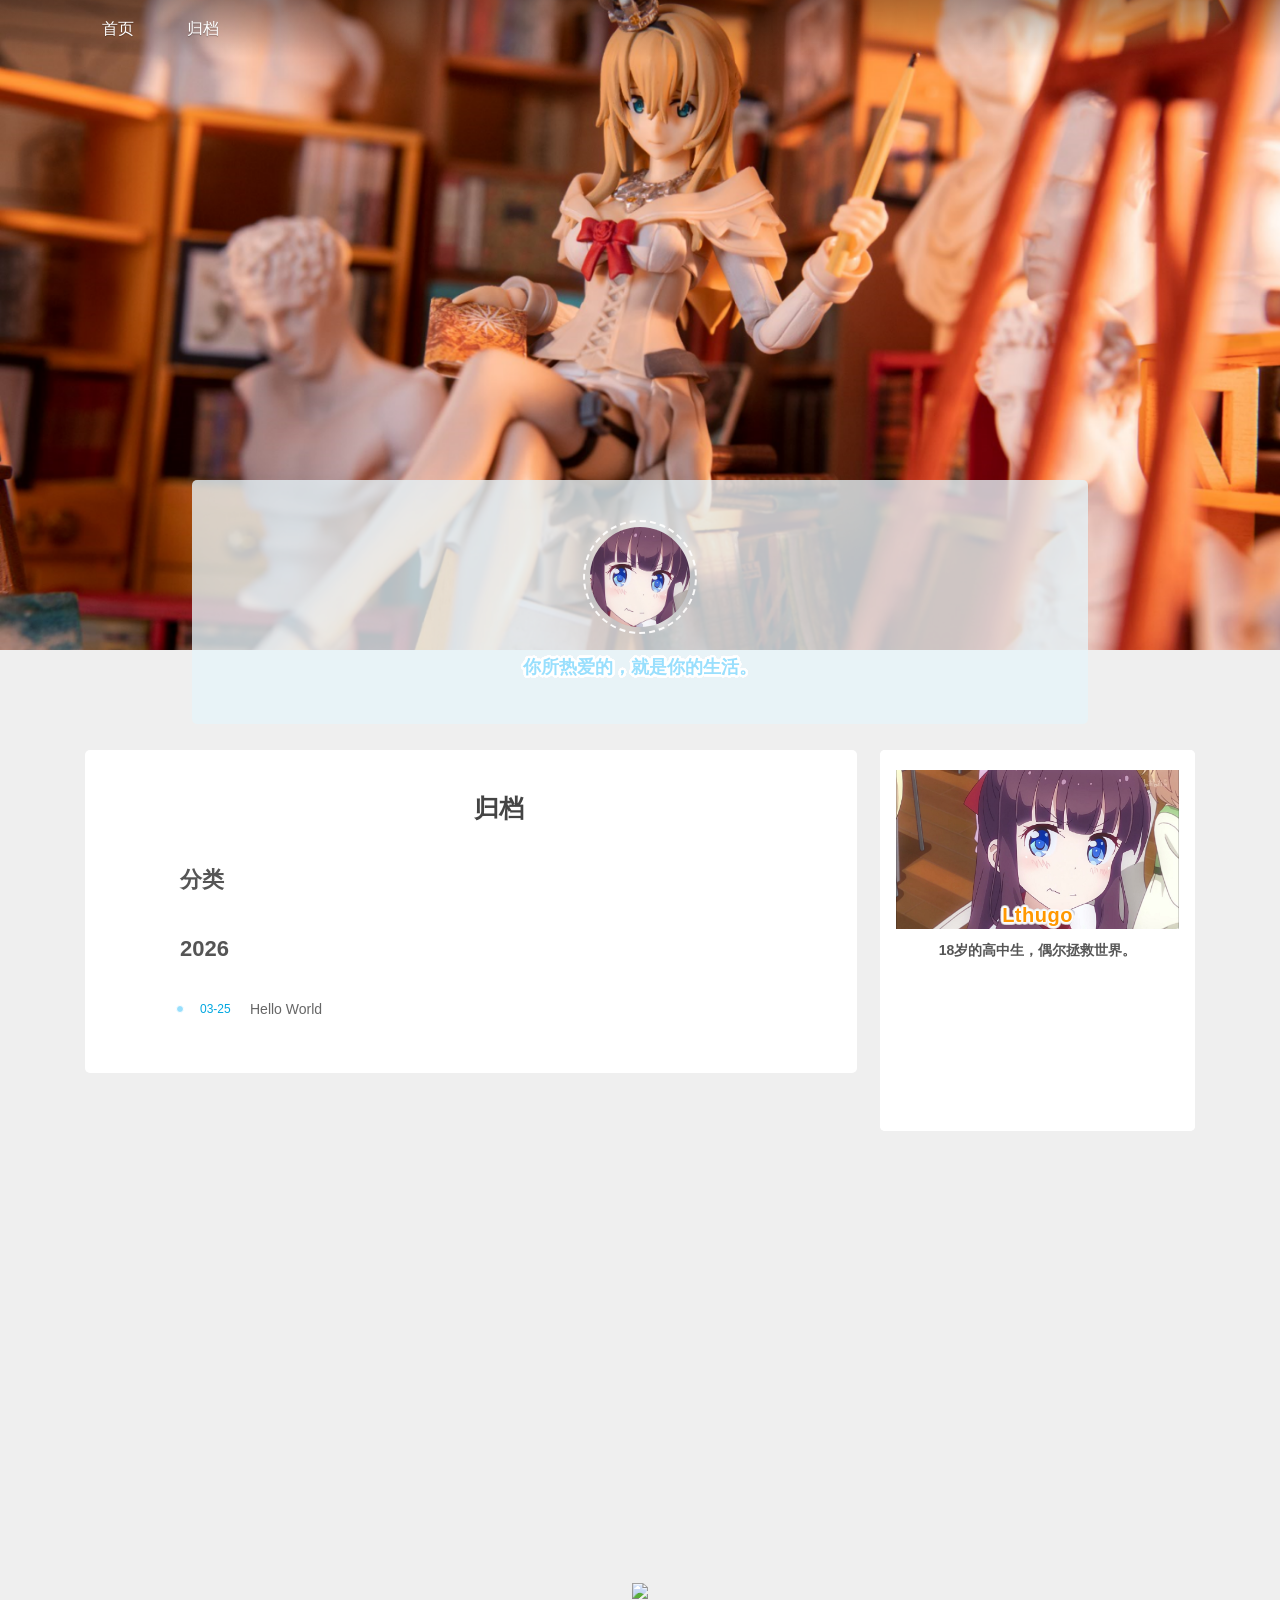
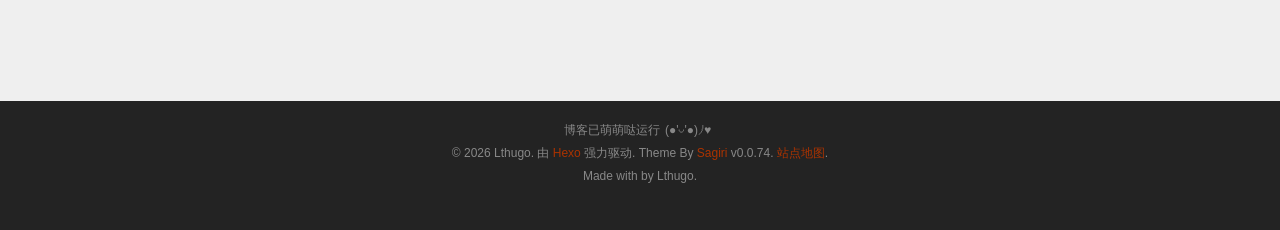
==== archives/index.html @ 9807ab7e "Site updated: 2026-03-25 19:11:07" ====
<!DOCTYPE html>




<html class="theme-next pisces" lang="zh-CN">
<head>
  <meta charset="UTF-8"/>
<meta http-equiv="X-UA-Compatible" content="IE=edge" />
<meta name="viewport" content="width=device-width, initial-scale=1, maximum-scale=1"/>
<meta name="theme-color" content="#fff">

<link rel="preload" href="https://cdn.jsdelivr.net/gh/DIYgod/diygod.me@gh-pages/fonts/Candyshop.otf" as="font" type="font/otf" crossorigin="anonymous">








<meta http-equiv="Cache-Control" content="no-transform" />
<meta http-equiv="Cache-Control" content="no-siteapp" />













  <meta name="apple-mobile-web-app-status-bar-style" content="black-translucent">








  

<link href="https://cdn.jsdelivr.net/npm/@fortawesome/fontawesome-free/css/all.min.css" rel="stylesheet" type="text/css" />



  

<link href="https://cdn.jsdelivr.net/npm/social-share.js@1.0.16/dist/css/share.min.css" rel="stylesheet" type="text/css" />

<link href="/css/main.css?v=0.0.74" rel="stylesheet" type="text/css" />

  <link rel="apple-touch-icon" sizes="180x180" href="/apple-touch-icon.png?v=0.0.74">


  <link rel="icon" type="image/png" sizes="32x32" href="/favicon.ico?v=0.0.74">


  <link rel="mask-icon" href="/safari-pinned-tab.svg?v=0.0.74" color="#fff">


  <link rel="manifest" href="/manifest.json">





  <meta name="keywords" content="Lthugo,blog" />










<meta property="og:type" content="website">
<meta property="og:title" content="Lthugo">
<meta property="og:url" content="http://example.com/archives/index.html">
<meta property="og:site_name" content="Lthugo">
<meta property="og:locale" content="zh_CN">
<meta property="article:author" content="Lthugo">
<meta name="twitter:card" content="summary">



<script type="text/javascript" id="hexo.configurations">
  var NexT = window.NexT || {};
  var CONFIG = {
    root: '',
    scheme: 'Pisces',
    version: '0.0.74',
    sidebar: {"position":"right","display":"always","offset":52,"b2t":false,"scrollpercent":false,"onmobile":false},
    fancybox: false,
    tabs: true,
    motion: {"enable":false,"async":false,"transition":{"post_block":"fadeIn","post_header":"slideDownIn","post_body":"slideDownIn","coll_header":"slideLeftIn","sidebar":"slideUpIn"}},
    since: '8/6/2016 11:30:00',
    site: {
      title: '',
      subtitle: '',
      author: ''
    },
    duoshuo: {
      userId: '0',
      author: 'Author'
    },
    algolia: {
      applicationID: '',
      apiKey: '',
      indexName: '',
      hits: {"per_page":10},
      labels: {"input_placeholder":"Search for Posts","hits_empty":"We didn't find any results for the search: ${query}","hits_stats":"${hits} results found in ${time} ms"}
    },
    leancloud: {
      enable: false,
      appID: '',
      appKey: ''
    },
    favicon: {
      visibilitychange: true,
      narmal: '/favicon.ico',
      hidden: '/failure.ico',
      show_text: '(/≧▽≦/)咦！又好了！',
      hide_text: '(●—●)喔哟，崩溃啦！'
    }
  };
</script>




  <script type="text/javascript" src="https://cdn.jsdelivr.net/npm/jquery/dist/jquery.min.js"></script>

  <script type="text/javascript" src="https://cdn.jsdelivr.net/npm/disqusjs@1.2.2/dist/disqus.js"></script>




  <link rel="canonical" href="http://example.com/archives/"/>





  <title>Archive | Lthugo</title>
  




<script>
  (function(i,s,o,g,r,a,m){i['GoogleAnalyticsObject']=r;i[r]=i[r]||function(){
            (i[r].q=i[r].q||[]).push(arguments)},i[r].l=1*new Date();a=s.createElement(o),
          m=s.getElementsByTagName(o)[0];a.async=1;a.src=g;m.parentNode.insertBefore(a,m)
  })(window,document,'script','https://www.google-analytics.com/analytics.js','ga');
  ga('create', 'UA-48084758-7', 'auto');
  ga('send', 'pageview');
</script>





<meta name="generator" content="Hexo 8.1.1"></head>

<body itemscope itemtype="http://schema.org/WebPage" lang="zh-CN" class="theme-darling">

  
  
    
  

  <div class="container sidebar-position-right page-archive">
    <header id="header" class="header" itemscope itemtype="http://schema.org/WPHeader">
      <div class="header-inner"><nav class="site-nav">
  

  
    <ul id="menu" class="menu">
      
        
        <li class="menu-item menu-item-首页">
          <a href="/" rel="section">
            
              <i class="menu-item-icon fas fa-meteor"></i> <br />
            
            首页
          </a>
          
        </li>
      
        
        <li class="menu-item menu-item-归档">
          <a href="/archives/" rel="section">
            
              <i class="menu-item-icon fas fa-archive"></i> <br />
            
            归档
          </a>
          
        </li>
      

      
      <li class="menu-item search">
          <form class="search-form">
            <input name="keyword" type="text" class="search-input" placeholder="站内搜索">
            <button type="submit" class="search-submit"><i class="fas fa-search"></i></button>
          </form>
      </li>
    </ul>
  

  
</nav>

<div class="site-brand-wrapper">
  <div class="site-brand-bg">
    <picture>
      <source srcset="https://cdn.jsdelivr.net/gh/DIYgod/diygod.me@gh-pages/images/header-gyx-s.webp" type="image/webp" media="(max-width: 500px)">
      <source srcset="https://cdn.jsdelivr.net/gh/DIYgod/diygod.me@gh-pages/images/header-gyx-s.png" type="image/png" media="(max-width: 500px)">
      <source srcset="https://cdn.jsdelivr.net/gh/DIYgod/diygod.me@gh-pages/images/header-gyx.webp" type="image/webp">
      <picture><source srcset="/images/header.webp" type="image/webp"><img loading="lazy" src="/images/header.jpg"></picture>
    </picture>
  </div>
  <div class="site-meta ">
    

    <div class="custom-logo-site-title">
      <div class="brand">
        <span class="logo-line-before"><i></i></span>
        <div class="site-title">
          <div id="animate-stroke" class="animate">
            <span>
                  <svg>
                    <use xlink:href="#strokeL"></use>
                  </svg>
                </span><span>
                  <svg>
                    <use xlink:href="#stroket"></use>
                  </svg>
                </span><span>
                  <svg>
                    <use xlink:href="#strokeh"></use>
                  </svg>
                </span><span>
                  <svg>
                    <use xlink:href="#strokeu"></use>
                  </svg>
                </span><span>
                  <svg>
                    <use xlink:href="#strokeg"></use>
                  </svg>
                </span><span>
                  <svg>
                    <use xlink:href="#strokeo"></use>
                  </svg>
                </span>
          </div>
          <div id="animate" class="animate">
            <span>
                  <svg>
                    <text id="strokeL">L</text>
                  </svg>
                </span><span>
                  <svg>
                    <text id="stroket">t</text>
                  </svg>
                </span><span>
                  <svg>
                    <text id="strokeh">h</text>
                  </svg>
                </span><span>
                  <svg>
                    <text id="strokeu">u</text>
                  </svg>
                </span><span>
                  <svg>
                    <text id="strokeg">g</text>
                  </svg>
                </span><span>
                  <svg>
                    <text id="strokeo">o</text>
                  </svg>
                </span>
          </div>
          <div id="guide" class="guide">
            <span>L</span><span>t</span><span>h</span><span>u</span><span>g</span><span>o</span>
          </div>
        </div>
        <span class="logo-line-after"><i></i></span>
      </div>
    </div>
      
        <p class="site-subtitle"></p>
      
  </div>

  <div class="site-nav-toggle">
    <button>
      <span class="btn-bar"></span>
      <span class="btn-bar"></span>
      <span class="btn-bar"></span>
    </button>
  </div>
</div>
<div class="site-master" itemprop="author" itemscope itemtype="http://schema.org/Person">
    <picture><source srcset="/images/Lthugo.webp" type="image/webp"><img loading="lazy" class="site-master-avatar scaleup" itemprop="image" src="/images/Lthugo.jpg" alt="" /></picture>
    <h2 class="site-master-description scaleup" itemprop="description">
        你所热爱的，就是你的生活。
    </h2>
</div>


 </div>
    </header>

    <main id="main" class="main">
      <div class="main-inner">
        <div class="content-wrap">
          <div id="content" class="content">
            

  
  
  
  <div class="post-block archive post">
    <div id="posts" class="posts-collapse">
      <h1 class="post-collapse-title" itemprop="name headline">归档</h1>
      <div class="category-all-page">
        <div class="category-all-title">
            分类
        </div>
        <div class="category-all">
          
        </div>
      </div>

      

        
        
        

        
          
          
          <div class="collection-year">
            <div class="collection-title">
              <h1 class="archive-year" id="archive-year-2026">2026</h1>
            </div>
        
        

        

  <article class="post post-type-normal" itemscope itemtype="http://schema.org/Article">
    <header class="post-header">

      <h2 class="post-title">
        
            <a class="post-title-link scaleup" href="/2026/03/25/hello-world/" itemprop="url">
              
                <span itemprop="name">Hello World</span>
              
            </a>
        
      </h2>

      <div class="post-meta">
        <time class="post-time" itemprop="dateCreated"
              datetime="2026-03-25T11:17:31+08:00"
              content="2026-03-25" >
          03-25
        </time>
      </div>

    </header>
  </article>



      
      </div>

    </div>
  </div>
  
  
  

  



          </div>
          


          



  

    

  




	





  





  













        </div>
        
          
  
  <div class="sidebar-toggle">
    <div class="sidebar-toggle-line-wrap">
      <span class="sidebar-toggle-line sidebar-toggle-line-first"></span>
      <span class="sidebar-toggle-line sidebar-toggle-line-middle"></span>
      <span class="sidebar-toggle-line sidebar-toggle-line-last"></span>
    </div>
  </div>

  <aside id="sidebar" class="sidebar">
    
    <div class="sidebar-inner">

      

      

      <section class="site-overview-wrap sidebar-panel sidebar-panel-active">
        <div class="site-overview">
          <div class="site-author motion-element" itemprop="author" itemscope itemtype="http://schema.org/Person">
            
              <img class="site-author-image" itemprop="image"
                src="/images/card.jpg"
                alt="" />
            
              <p class="site-author-name" itemprop="name"><span style="opacity:.2;"></span>Lthugo</p>
              <p class="site-description motion-element" itemprop="description">18岁的高中生，偶尔拯救世界。</p>
          </div>

          <div class="links-of-author motion-element">
            
          </div>

          <div class="des-of-author">
              <div class="des-of-author-nav">
                
              </div>
              <div class="des-of-author-panel">
                
              </div>
          </div>


          

          
          

          

        </div>
      </section>

      

      

    </div>
  </aside>


        
      </div>
    </main>

    <footer id="footer" class="footer">
      <div class="footer-image">
        <picture><source srcset="https://cdn.jsdelivr.net/gh/DIYgod/diygod.me@gh-pages/images/footer.webp" type="image/webp"><img loading="lazy" src="https://cdn.jsdelivr.net/gh/DIYgod/diygod.me@gh-pages/images/footer.png"></picture>
      </div>
      <div class="footer-inner">
        <p>博客已萌萌哒运行<span id="since"></span><span class="my-face">(●'◡'●)ﾉ♥</span></p>


<p>© <span itemprop="copyrightYear">2026</span> Lthugo.
    由 <a href="https://hexo.io/" target="_blank" class="external" rel="nofollow">Hexo</a> 强力驱动.
    Theme By <a href="https://github.com/DIYgod/hexo-theme-sagiri" target="_blank" class="external" rel="nofollow">Sagiri</a> v0.0.74.
    <a href="/sitemap.xml" target="_blank">站点地图</a>.
</p>
<p>Made with <i class="fas fa-heart throb" style="color: #d43f57;"></i> by <span class="author" itemprop="copyrightHolder">Lthugo</span>. </p>

        







        
      </div>
    </footer>

    
      <div class="back-to-top">
        <picture><source srcset="https://cdn.jsdelivr.net/gh/DIYgod/diygod.me@gh-pages/images/scroll.webp" type="image/webp"><img loading="lazy" src="https://cdn.jsdelivr.net/gh/DIYgod/diygod.me@gh-pages/images/scroll.png"></picture>
        
      </div>
    

    <canvas id="evanyou"></canvas>

    

  </div>

  <script type="text/javascript" src="/js/sagiri.min.js?v=0.0.74"></script>

  





  

  
  

  

  

  


  <!--<script>
    // remove service worker cache
    // from https://stackoverflow.com/questions/33704791/how-do-i-uninstall-a-service-worker
    "use strict";
    if(navigator.serviceWorker)
    {
        navigator.serviceWorker.getRegistrations().then(function(registrations) {
            for(let registration of registrations) {
                registration.unregister()
            }
        })
    }
  </script>-->

  <script>
    if ('serviceWorker' in navigator) {
      window.addEventListener('load', () => {
        navigator.serviceWorker.register('/sw.js');
      });
    }
  </script>
</body>
</html>
---- css/main.css ----
/* vietnamese */
@font-face {
  font-family: 'Candyshop';
  src: url("https://cdn.jsdelivr.net/gh/DIYgod/diygod.me@gh-pages/fonts/Candyshop.otf");
  font-display: swap;
}
/* normalize.css v3.0.2 | MIT License | git.io/normalize */
html {
  font-family: sans-serif; /* 1 */
  -ms-text-size-adjust: 100%; /* 2 */
  -webkit-text-size-adjust: 100%; /* 2 */
}
body {
  margin: 0;
}
article,
aside,
details,
figcaption,
figure,
footer,
header,
hgroup,
main,
menu,
nav,
section,
summary {
  display: block;
}
audio,
canvas,
progress,
video {
  display: inline-block; /* 1 */
  vertical-align: baseline; /* 2 */
}
audio:not([controls]) {
  display: none;
  height: 0;
}
[hidden],
template {
  display: none;
}
a {
  background-color: transparent;
}
a:active,
a:hover {
  outline: 0;
}
abbr[title] {
  border-bottom: 1px dotted;
}
b,
strong {
  font-weight: bold;
}
dfn {
  font-style: italic;
}
h1 {
  font-size: 2em;
  margin: 0.67em 0;
}
mark {
  background: #ff0;
  color: #000;
}
small {
  font-size: 80%;
}
sub,
sup {
  font-size: 75%;
  line-height: 0;
  position: relative;
  vertical-align: baseline;
}
sup {
  top: -0.5em;
}
sub {
  bottom: -0.25em;
}
img {
  border: 0;
}
svg:not(:root) {
  overflow: hidden;
}
figure {
  margin: 1em 40px;
}
hr {
  -moz-box-sizing: content-box;
  box-sizing: content-box;
  height: 0;
}
pre {
  overflow: auto;
}
code,
kbd,
pre,
samp {
  font-family: monospace, monospace;
  font-size: 1em;
}
button,
input,
optgroup,
select,
textarea {
  color: inherit; /* 1 */
  font: inherit; /* 2 */
  margin: 0; /* 3 */
}
button {
  overflow: visible;
}
button,
select {
  text-transform: none;
}
button,
html input[type="button"],
input[type="reset"],
input[type="submit"] {
  -webkit-appearance: button; /* 2 */
  cursor: pointer; /* 3 */
}
button[disabled],
html input[disabled] {
  cursor: default;
}
button::-moz-focus-inner,
input::-moz-focus-inner {
  border: 0;
  padding: 0;
}
input {
  line-height: normal;
}
input[type="checkbox"],
input[type="radio"] {
  box-sizing: border-box; /* 1 */
  padding: 0; /* 2 */
}
input[type="number"]::-webkit-inner-spin-button,
input[type="number"]::-webkit-outer-spin-button {
  height: auto;
}
input[type="search"] {
  -webkit-appearance: textfield; /* 1 */
  -moz-box-sizing: content-box;
  -webkit-box-sizing: content-box; /* 2 */
  box-sizing: content-box;
}
input[type="search"]::-webkit-search-cancel-button,
input[type="search"]::-webkit-search-decoration {
  -webkit-appearance: none;
}
fieldset {
  border: 1px solid #c0c0c0;
  margin: 0 2px;
  padding: 0.35em 0.625em 0.75em;
}
legend {
  border: 0; /* 1 */
  padding: 0; /* 2 */
}
textarea {
  overflow: auto;
}
optgroup {
  font-weight: bold;
}
table {
  border-collapse: collapse;
  border-spacing: 0;
}
td,
th {
  padding: 0;
}
::selection {
  background: rgba(0,149,255,0.2);
}
body {
  position: relative;
  font-family: "PingFang SC", "Microsoft YaHei", 'Lato', sans-serif;
  font-size: 14px;
  line-height: 2;
  color: #555;
  background: #f5f7f9;
}
@media (max-width: 991px) {
  body {
    padding-right: 0 !important;
  }
}
@media (max-width: 0px) {
  body {
    padding-right: 0 !important;
  }
}
@media (max-width: 0px) {
  body {
    font-size: 16px;
  }
}
h1,
h2,
h3,
h4,
h5,
h6 {
  margin: 0;
  padding: 0;
  font-weight: bold;
  line-height: 1.5;
  font-family: "PingFang SC", "Microsoft YaHei", 'Lato', sans-serif;
}
h2,
h3,
h4,
h5,
h6 {
  margin: 20px 0 15px;
}
h1 {
  font-size: 22px;
}
@media (max-width: 991px) {
  h1 {
    font-size: 18px;
  }
}
h2 {
  font-size: 20px;
}
@media (max-width: 991px) {
  h2 {
    font-size: 16px;
  }
}
h3 {
  font-size: 18px;
}
@media (max-width: 991px) {
  h3 {
    font-size: 14px;
  }
}
h4 {
  font-size: 16px;
}
@media (max-width: 991px) {
  h4 {
    font-size: 12px;
  }
}
h5 {
  font-size: 14px;
}
@media (max-width: 991px) {
  h5 {
    font-size: 10px;
  }
}
h6 {
  font-size: 12px;
}
@media (max-width: 991px) {
  h6 {
    font-size: 8px;
  }
}
p {
  margin: 0 0 20px 0;
}
a {
  color: #555;
  text-decoration: none;
  outline: none;
  border-bottom: 1px solid #999;
  word-wrap: break-word;
}
a:hover {
  color: #ff4d00;
  border-bottom-color: #222;
}
blockquote {
  margin: 0;
  padding: 0;
}
img {
  display: block;
  margin: auto;
  max-width: 100%;
  height: auto;
}
hr {
  margin: 40px 0;
  height: 3px;
  border: none;
  background-color: #ddd;
  background-image: repeating-linear-gradient(-45deg, #fff, #fff 4px, transparent 4px, transparent 8px);
}
blockquote {
  padding: 0 15px;
  color: #666;
  border-left: 4px solid #ddd;
}
blockquote cite::before {
  content: "-";
  padding: 0 5px;
}
dt {
  font-weight: 700;
}
dd {
  margin: 0;
  padding: 0;
}
kbd {
  border: 1px solid #ccc;
  border-radius: 0.2em;
  box-shadow: 0.1em 0.1em 0.2em rgba(0,0,0,0.1);
  background-color: #f9f9f9;
  font-family: inherit;
  background-image: -webkit-linear-gradient(top, #eee, #fff, #eee);
  padding: 0.1em 0.3em;
  white-space: nowrap;
}
.text-left {
  text-align: left;
}
.text-center {
  text-align: center;
}
.text-right {
  text-align: right;
}
.text-justify {
  text-align: justify;
}
.text-nowrap {
  white-space: nowrap;
}
.text-lowercase {
  text-transform: lowercase;
}
.text-uppercase {
  text-transform: uppercase;
}
.text-capitalize {
  text-transform: capitalize;
}
.center-block {
  display: block;
  margin-left: auto;
  margin-right: auto;
}
.clearfix:before,
.clearfix:after {
  content: " ";
  display: table;
}
.clearfix:after {
  clear: both;
}
.pullquote {
  width: 45%;
}
.pullquote.left {
  float: left;
  margin-left: 5px;
  margin-right: 10px;
}
.pullquote.right {
  float: right;
  margin-left: 10px;
  margin-right: 5px;
}
.affix.affix.affix {
  position: fixed;
}
.translation {
  margin-top: -20px;
  font-size: 14px;
  color: #999;
}
.scrollbar-measure {
  width: 100px;
  height: 100px;
  overflow: scroll;
  position: absolute;
  top: -9999px;
}
.use-motion .motion-element {
  opacity: 0;
}
table {
  margin: 20px 0;
  width: 100%;
  border-collapse: collapse;
  border-spacing: 0;
  border: 1px solid #ddd;
  font-size: 14px;
  table-layout: fixed;
  word-wrap: break-all;
}
table>tbody>tr:nth-of-type(odd) {
  background-color: #f9f9f9;
}
table>tbody>tr:hover {
  background-color: #f5f5f5;
}
caption,
th,
td {
  padding: 8px;
  text-align: left;
  vertical-align: middle;
  font-weight: normal;
}
th,
td {
  border-bottom: 3px solid #ddd;
  border-right: 1px solid #eee;
}
th {
  padding-bottom: 10px;
  font-weight: 700;
}
td {
  border-bottom-width: 1px;
}
html,
body {
  height: 100%;
}
.container {
  position: relative;
  min-height: 100%;
  overflow-x: hidden;
}
.header-inner {
  margin: 0 auto;
  padding: 100px 0 70px;
  width: 772px;
}
@media (max-width: 0px) {
  .container .header-inner {
    width: 900px;
  }
}
.main {
  padding-bottom: 150px;
}
.main-inner {
  margin: 0 auto;
  width: 772px;
}
@media (max-width: 0px) {
  .container .main-inner {
    width: 900px;
  }
}
.footer {
  position: absolute;
  left: 0;
  bottom: 0;
  width: 100%;
  min-height: 50px;
}
.footer-inner {
  box-sizing: border-box;
  margin: 20px auto;
  width: 772px;
}
@media (max-width: 0px) {
  .container .footer-inner {
    width: 900px;
  }
}
pre,
.highlight {
  overflow: auto;
  margin: 20px 0;
  padding: 0;
  font-size: 13px;
  color: #4d4d4c;
  background: #f7f7f7;
  line-height: 1.6;
}
pre,
code {
  font-family: consolas, Menlo, "PingFang SC", "Microsoft YaHei", monospace;
}
code {
  padding: 2px 4px;
  word-wrap: break-word;
  color: #555;
  background: #eee;
  border-radius: 3px;
  font-size: 13px;
}
pre {
  padding: 10px;
}
pre code {
  padding: 0;
  color: #4d4d4c;
  background: none;
  text-shadow: none;
}
.highlight {
  border-radius: 1px;
}
.highlight pre {
  border: none;
  margin: 0;
  padding: 10px 0;
}
.highlight table {
  margin: 0;
  width: auto;
  border: none;
}
.highlight td {
  border: none;
  padding: 0;
}
.highlight figcaption {
  font-size: 1em;
  color: #4d4d4c;
  line-height: 1em;
  margin-bottom: 1em;
}
.highlight figcaption:before,
.highlight figcaption:after {
  content: " ";
  display: table;
}
.highlight figcaption:after {
  clear: both;
}
.highlight figcaption a {
  float: right;
  color: #4d4d4c;
}
.highlight figcaption a:hover {
  border-bottom-color: #4d4d4c;
}
.highlight .gutter pre {
  padding-left: 10px;
  padding-right: 10px;
  color: #869194;
  text-align: right;
  background-color: #eff2f3;
}
.highlight .code pre {
  width: 100%;
  padding-left: 10px;
  padding-right: 10px;
  background-color: #f7f7f7;
}
.highlight .line {
  height: 20px;
}
.gutter {
  -webkit-user-select: none;
  -moz-user-select: none;
  -ms-user-select: none;
  user-select: none;
}
.gist table {
  width: auto;
}
.gist table td {
  border: none;
}
pre .deletion {
  background: #fdd;
}
pre .addition {
  background: #dfd;
}
pre .meta {
  color: #8959a8;
}
pre .comment {
  color: #8e908c;
}
pre .variable,
pre .attribute,
pre .tag,
pre .regexp,
pre .ruby .constant,
pre .xml .tag .title,
pre .xml .pi,
pre .xml .doctype,
pre .html .doctype,
pre .css .id,
pre .css .class,
pre .css .pseudo {
  color: #c82829;
}
pre .number,
pre .preprocessor,
pre .built_in,
pre .literal,
pre .params,
pre .constant,
pre .command {
  color: #f5871f;
}
pre .ruby .class .title,
pre .css .rules .attribute,
pre .string,
pre .value,
pre .inheritance,
pre .header,
pre .ruby .symbol,
pre .xml .cdata,
pre .special,
pre .number,
pre .formula {
  color: #718c00;
}
pre .title,
pre .css .hexcolor {
  color: #3e999f;
}
pre .function,
pre .python .decorator,
pre .python .title,
pre .ruby .function .title,
pre .ruby .title .keyword,
pre .perl .sub,
pre .javascript .title,
pre .coffeescript .title {
  color: #4271ae;
}
pre .keyword,
pre .javascript .function {
  color: #8959a8;
}
.full-image.full-image.full-image {
  border: none;
  max-width: 100%;
  width: auto;
  margin: 20px auto;
}
@media (min-width: 992px) {
  .full-image.full-image.full-image {
    max-width: none;
    width: 118%;
    margin: 0 -9%;
  }
}
.blockquote-center,
.page-home .post-type-quote blockquote,
.page-post-detail .post-type-quote blockquote {
  position: relative;
  margin: 40px 0;
  padding: 0;
  border-left: none;
  text-align: center;
}
.blockquote-center::before,
.page-home .post-type-quote blockquote::before,
.page-post-detail .post-type-quote blockquote::before,
.blockquote-center::after,
.page-home .post-type-quote blockquote::after,
.page-post-detail .post-type-quote blockquote::after {
  position: absolute;
  content: ' ';
  display: block;
  width: 100%;
  height: 24px;
  opacity: 0.2;
  background-repeat: no-repeat;
  background-position: 0 -6px;
  background-size: 22px 22px;
}
.blockquote-center::before,
.page-home .post-type-quote blockquote::before,
.page-post-detail .post-type-quote blockquote::before {
  top: -20px;
  background-image: url("../images/quote-l.svg");
  border-top: 1px solid #ccc;
}
.blockquote-center::after,
.page-home .post-type-quote blockquote::after,
.page-post-detail .post-type-quote blockquote::after {
  bottom: -20px;
  background-image: url("../images/quote-r.svg");
  border-bottom: 1px solid #ccc;
  background-position: 100% 8px;
}
.blockquote-center p,
.page-home .post-type-quote blockquote p,
.page-post-detail .post-type-quote blockquote p,
.blockquote-center div,
.page-home .post-type-quote blockquote div,
.page-post-detail .post-type-quote blockquote div {
  text-align: center;
}
.post .post-body .group-picture img {
  box-sizing: border-box;
  padding: 0 3px;
  border: none;
}
.post .group-picture-row {
  overflow: hidden;
  margin-top: 6px;
}
.post .group-picture-row:first-child {
  margin-top: 0;
}
.post .group-picture-column {
  float: left;
}
.post-body .group-picture-column {
  float: none;
  margin-top: 10px;
  width: auto !important;
}
.post-body .group-picture-column img {
  margin: 0 auto;
}
.page-archive .group-picture-container {
  overflow: hidden;
}
.page-archive .group-picture-row {
  float: left;
}
.page-archive .group-picture-row:first-child {
  margin-top: 6px;
}
.page-archive .group-picture-column {
  max-width: 150px;
  max-height: 150px;
}
.post-body .note {
  position: relative;
  padding: 15px;
  margin-bottom: 20px;
  border: 1px solid #eee;
  border-left-width: 5px;
  border-radius: 3px;
}
.post-body .note h2,
.post-body .note h3,
.post-body .note h4,
.post-body .note h5,
.post-body .note h6 {
  margin-top: 0;
  margin-bottom: 0;
  border-bottom: initial;
  padding-top: 0 !important;
}
.post-body .note p:first-child,
.post-body .note ul:first-child,
.post-body .note ol:first-child,
.post-body .note table:first-child,
.post-body .note pre:first-child,
.post-body .note blockquote:first-child {
  margin-top: 0;
}
.post-body .note p:last-child,
.post-body .note ul:last-child,
.post-body .note ol:last-child,
.post-body .note table:last-child,
.post-body .note pre:last-child,
.post-body .note blockquote:last-child {
  margin-bottom: 0;
}
.post-body .note.default {
  border-left-color: #777;
}
.post-body .note.default h2,
.post-body .note.default h3,
.post-body .note.default h4,
.post-body .note.default h5,
.post-body .note.default h6 {
  color: #777;
}
.post-body .note.primary {
  border-left-color: #6f42c1;
}
.post-body .note.primary h2,
.post-body .note.primary h3,
.post-body .note.primary h4,
.post-body .note.primary h5,
.post-body .note.primary h6 {
  color: #6f42c1;
}
.post-body .note.info {
  border-left-color: #428bca;
}
.post-body .note.info h2,
.post-body .note.info h3,
.post-body .note.info h4,
.post-body .note.info h5,
.post-body .note.info h6 {
  color: #428bca;
}
.post-body .note.success {
  border-left-color: #5cb85c;
}
.post-body .note.success h2,
.post-body .note.success h3,
.post-body .note.success h4,
.post-body .note.success h5,
.post-body .note.success h6 {
  color: #5cb85c;
}
.post-body .note.warning {
  border-left-color: #f0ad4e;
}
.post-body .note.warning h2,
.post-body .note.warning h3,
.post-body .note.warning h4,
.post-body .note.warning h5,
.post-body .note.warning h6 {
  color: #f0ad4e;
}
.post-body .note.danger {
  border-left-color: #d9534f;
}
.post-body .note.danger h2,
.post-body .note.danger h3,
.post-body .note.danger h4,
.post-body .note.danger h5,
.post-body .note.danger h6 {
  color: #d9534f;
}
.post-body .label {
  display: inline;
  padding: 0 2px;
  white-space: nowrap;
}
.post-body .label.default {
  background-color: #f0f0f0;
}
.post-body .label.primary {
  background-color: #efe6f7;
}
.post-body .label.info {
  background-color: #e5f2f8;
}
.post-body .label.success {
  background-color: #e7f4e9;
}
.post-body .label.warning {
  background-color: #fcf6e1;
}
.post-body .label.danger {
  background-color: #fae8eb;
}
.post-body .tabs {
  position: relative;
  display: block;
  margin-bottom: 20px;
  padding-top: 10px;
}
.post-body .tabs ul.nav-tabs {
  margin: 0;
  padding: 0;
  display: flex;
  margin-bottom: -1px;
}
@media (max-width: 413px) {
  .post-body .tabs ul.nav-tabs {
    display: block;
    margin-bottom: 5px;
  }
}
.post-body .tabs ul.nav-tabs li.tab {
  list-style-type: none !important;
  margin: 0 0.25em 0 0;
  border-top: 3px solid transparent;
  border-left: 1px solid transparent;
  border-right: 1px solid transparent;
}
@media (max-width: 413px) {
  .post-body .tabs ul.nav-tabs li.tab {
    margin: initial;
    border-top: 1px solid transparent;
    border-left: 3px solid transparent;
    border-right: 1px solid transparent;
    border-bottom: 1px solid transparent;
  }
}
.post-body .tabs ul.nav-tabs li.tab a {
  outline: 0;
  border-bottom: initial;
  display: block;
  line-height: 1.8em;
  padding: 0.25em 0.75em;
  transition-duration: 0.2s;
  transition-timing-function: ease-out;
  transition-delay: 0s;
}
.post-body .tabs ul.nav-tabs li.tab a i {
  width: 1.285714285714286em;
}
.post-body .tabs ul.nav-tabs li.tab.active {
  border-top: 3px solid #fc6423;
  border-left: 1px solid #ddd;
  border-right: 1px solid #ddd;
  background-color: #fff;
}
@media (max-width: 413px) {
  .post-body .tabs ul.nav-tabs li.tab.active {
    border-top: 1px solid #ddd;
    border-left: 3px solid #fc6423;
    border-right: 1px solid #ddd;
    border-bottom: 1px solid #ddd;
  }
}
.post-body .tabs ul.nav-tabs li.tab.active a {
  cursor: default;
  color: #555;
}
.post-body .tabs .tab-content {
  background-color: #fff;
}
.post-body .tabs .tab-content .tab-pane {
  border: 1px solid #ddd;
  padding: 20px 20px 0 20px;
}
.post-body .tabs .tab-content .tab-pane:not(.active) {
  display: none !important;
}
.post-body .tabs .tab-content .tab-pane.active {
  display: block !important;
}
.btn {
  display: inline-block;
  padding: 0 20px;
  font-size: 14px;
  color: #555;
  background: #fff;
  border: 2px solid #555;
  text-decoration: none;
  border-radius: 2px;
  transition-property: background-color;
  transition-duration: 0.2s;
  transition-timing-function: ease-in-out;
  transition-delay: 0s;
  line-height: 2;
}
.btn:hover {
  border-color: #222;
  color: #fff;
  background: #222;
}
.btn +.btn {
  margin: 0 0 8px 8px;
}
.btn .fa-fw {
  width: 1.285714285714286em;
  text-align: left;
}
.btn-bar {
  display: block;
  width: 22px;
  height: 2px;
  background: #555;
  border-radius: 1px;
}
.btn-bar+.btn-bar {
  margin-top: 4px;
}
.pagination {
  margin: 120px 0 40px;
  text-align: center;
  border-top: 1px solid #eee;
}
.page-number-basic,
.pagination .prev,
.pagination .next,
.pagination .page-number,
.pagination .space {
  display: inline-block;
  position: relative;
  top: -1px;
  margin: 0 10px;
  padding: 0 11px;
}
@media (max-width: 991px) {
  .page-number-basic,
  .pagination .prev,
  .pagination .next,
  .pagination .page-number,
  .pagination .space {
    margin: 0 5px;
  }
}
.pagination .prev,
.pagination .next,
.pagination .page-number {
  border-bottom: 0;
  border-top: 1px solid #eee;
  transition-property: border-color;
  transition-duration: 0.2s;
  transition-timing-function: ease-in-out;
  transition-delay: 0s;
}
.pagination .prev:hover,
.pagination .next:hover,
.pagination .page-number:hover {
  border-top-color: #222;
}
.pagination .space {
  padding: 0;
  margin: 0;
}
.pagination .prev {
  margin-left: 0;
}
.pagination .next {
  margin-right: 0;
}
.pagination .page-number.current {
  color: #fff;
  background: #ccc;
  border-top-color: #ccc;
}
@media (max-width: 767px) {
  .pagination {
    border-top: none;
  }
  .pagination .prev,
  .pagination .next,
  .pagination .page-number {
    border-top: 0;
    border-bottom: 1px solid #eee;
    padding: 0 10px;
  }
  .pagination .prev:hover,
  .pagination .next:hover,
  .pagination .page-number:hover {
    border-bottom-color: #222;
  }
}
.comments {
  margin: 60px 20px 0;
}
.tag-cloud {
  text-align: center;
}
.tag-cloud a {
  display: inline-block;
  margin: 10px;
}
.back-to-top {
  box-sizing: border-box;
  position: fixed;
  bottom: -100px;
  right: 30px;
  z-index: 1050;
  width: 24px;
  font-size: 12px;
  opacity: 0.6;
  color: #fff;
  cursor: pointer;
  text-align: center;
  -webkit-transform: translateZ(0);
  transition-property: bottom;
  transition-duration: 0.2s;
  transition-timing-function: ease-in-out;
  transition-delay: 0s;
}
@media (max-width: 0px) {
  .back-to-top {
    display: none !important;
  }
}
@media (max-width: 991px) {
  .back-to-top {
    display: none !important;
  }
}
.back-to-top.back-to-top-on {
  bottom: 30px;
}
.back-to-top picture,
.back-to-top img {
  width: 100%;
  height: 100%;
}
.header {
  background: transparent;
}
.header-inner {
  position: relative;
}
.headband {
  height: 3px;
  background: #222;
}
.site-meta {
  margin: 0;
  text-align: center;
}
@media (max-width: 991px) {
  .site-meta {
    text-align: center;
  }
}
.brand {
  position: relative;
  display: inline-block;
  padding: 0 40px;
  color: #fff;
  background: #222;
  border-bottom: none;
}
.brand:hover {
  color: #fff;
}
.logo {
  display: inline-block;
  margin-right: 5px;
  line-height: 36px;
  vertical-align: top;
}
.site-subtitle {
  margin-top: 10px;
  font-size: 13px;
  color: #ddd;
}
.use-motion .brand {
  opacity: 0;
}
.use-motion .logo,
.use-motion .site-title,
.use-motion .site-subtitle {
  opacity: 0;
  position: relative;
  top: -10px;
}
.site-nav-toggle {
  display: none;
  position: absolute;
  top: 10px;
  left: 10px;
}
.site-nav-toggle button {
  margin-top: 2px;
  padding: 9px 10px;
  background: transparent;
  border: none;
}
@media (max-width: 0px) {
  .site-nav {
    display: block !important;
  }
}
@media (min-width: 992px) {
  .site-nav {
    display: block !important;
  }
}
.menu {
  margin-top: 20px;
  padding-left: 0;
  text-align: center;
}
.menu .menu-item {
  display: inline-block;
  margin: 0 10px;
  list-style: none;
}
@media screen and (max-width: 767px) {
  .menu .menu-item {
    margin-top: 10px;
  }
}
.menu .menu-item a {
  display: block;
  font-size: 13px;
  line-height: inherit;
  border-bottom: 1px solid transparent;
  transition-property: border-color;
  transition-duration: 0.2s;
  transition-timing-function: ease-in-out;
  transition-delay: 0s;
}
.menu .menu-item a:hover,
.menu .menu-item.menu-item-active a {
  border-bottom-color: #222;
}
.menu .menu-item i {
  margin-right: 5px;
}
.use-motion .menu-item {
  opacity: 0;
}
.post-body {
  font-family: "PingFang SC", "Microsoft YaHei", 'Lato', sans-serif;
}
@media (max-width: 991px) {
  .post-body {
    word-break: break-word;
  }
}
.post-body .post-toc-content {
  display: none;
  border: 2px dashed #ddd;
  padding: 7px 10px;
  border-radius: 10px;
  margin-bottom: 20px;
}
@media (max-width: 991px) {
  .post-body .post-toc-content {
    display: block;
  }
}
.post-body .post-toc-content .nav {
  padding-left: 30px;
  margin: 7px 0 0;
}
.post-body .post-toc-content .post-toc-title {
  font-size: 16px;
  font-weight: bold;
}
.post-body .fancybox img {
  display: block !important;
  margin: 0 auto;
  cursor: pointer;
  cursor: zoom-in;
  cursor: -webkit-zoom-in;
}
.post-body .image-caption,
.post-body .figure .caption {
  margin: -20px auto 15px;
  text-align: center;
  font-size: 14px;
  color: #999;
  font-weight: bold;
  line-height: 1;
}
.post-sticky-flag {
  display: inline-block;
  font-size: 16px;
  -ms-transform: rotate(30deg);
  -webkit-transform: rotate(30deg);
  -moz-transform: rotate(30deg);
  -ms-transform: rotate(30deg);
  -o-transform: rotate(30deg);
  transform: rotate(30deg);
}
.use-motion .post-block,
.use-motion .pagination,
.use-motion .comments {
  opacity: 0;
}
.use-motion .post-header {
  opacity: 0;
}
.use-motion .post-body {
  opacity: 0;
}
.use-motion .collection-title {
  opacity: 0;
}
.post-body .post-warning {
  background-color: #fdf6ec;
  color: #e6a23c;
  display: inline-block;
  padding: 5px 15px;
  box-sizing: border-box;
  margin: 0 0 20px;
  border-radius: 3px;
  font-size: 13px;
}
.post-body .twitter-tweet {
  margin: auto;
  width: 50% !important;
  display: inline-flex !important;
}
@media (max-width: 991px) {
  .post-body .twitter-tweet {
    width: 100% !important;
    display: flex !important;
  }
}
.post-body .twitter-tweet iframe {
  width: auto !important;
  padding: 0 5px;
}
.posts-expand {
  padding-top: 40px;
}
@media (max-width: 767px) {
  .post-body pre .gutter pre {
    padding-right: 10px;
  }
  .post-body .highlight {
    margin-left: 0px;
    margin-right: 0px;
    padding: 0;
  }
  .post-body .highlight .gutter pre {
    padding-right: 10px;
  }
}
@media (min-width: 992px) {
  .posts-expand .post-body {
    text-align: justify;
  }
}
.posts-expand .post-body h2,
.posts-expand .post-body h3,
.posts-expand .post-body h4,
.posts-expand .post-body h5,
.posts-expand .post-body h6 {
  padding-top: 10px;
}
.posts-expand .post-body h2 .header-anchor,
.posts-expand .post-body h3 .header-anchor,
.posts-expand .post-body h4 .header-anchor,
.posts-expand .post-body h5 .header-anchor,
.posts-expand .post-body h6 .header-anchor {
  float: right;
  margin-left: 10px;
  color: #ccc;
  border-bottom-style: none;
  visibility: hidden;
}
.posts-expand .post-body h2 .header-anchor:hover,
.posts-expand .post-body h3 .header-anchor:hover,
.posts-expand .post-body h4 .header-anchor:hover,
.posts-expand .post-body h5 .header-anchor:hover,
.posts-expand .post-body h6 .header-anchor:hover {
  color: inherit;
}
.posts-expand .post-body h2:hover .header-anchor,
.posts-expand .post-body h3:hover .header-anchor,
.posts-expand .post-body h4:hover .header-anchor,
.posts-expand .post-body h5:hover .header-anchor,
.posts-expand .post-body h6:hover .header-anchor {
  visibility: visible;
}
.posts-expand .post-body ul li {
  list-style: circle;
}
.posts-expand .post-body img {
  box-sizing: border-box;
  margin: auto;
  padding: 3px;
}
.posts-expand .post-body .fancybox img {
  margin: 0 auto 25px;
}
@media (max-width: 767px) {
  .posts-collapse {
    margin: 0 20px;
  }
  .posts-collapse .post-title,
  .posts-collapse .post-meta {
    display: block;
    width: auto;
    text-align: left;
  }
}
.posts-collapse {
  position: relative;
  z-index: 1010;
  margin-left: 55px;
}
.posts-collapse .collection-year {
  position: relative;
}
.posts-collapse .collection-year::after {
  content: " ";
  position: absolute;
  top: 78px;
  bottom: 13px;
  left: -2px;
  width: 4px;
  background: rgba(151,223,253,0.1);
  z-index: -1;
}
@media (max-width: 991px) {
  .posts-collapse {
    margin: 0 20px;
  }
}
.posts-collapse .collection-title {
  position: relative;
  margin: 30px 0;
}
.posts-collapse .collection-title small {
  color: #bbb;
  margin-left: 5px;
}
.posts-collapse .post {
  margin: 30px 0;
}
.posts-collapse .post-header {
  position: relative;
  margin-bottom: 10px;
  line-height: 28px;
}
.posts-collapse .post-header::before {
  content: " ";
  position: absolute;
  left: 0;
  top: 10px;
  width: 6px;
  height: 6px;
  margin-left: -4px;
  background: #97dffd;
  border-radius: 50%;
  border: 1px solid #fff;
  transition-duration: 0.2s;
  transition-timing-function: ease-in-out;
  transition-delay: 0s;
  transition-property: background;
}
.posts-collapse .post-header:hover {
  border-bottom-color: #666;
}
.posts-collapse .post-meta {
  position: absolute;
  font-size: 12px;
  left: 20px;
  top: 0px;
}
.posts-collapse .post-comments-count {
  display: none;
}
.posts-collapse .post-title {
  margin: 0 0 0 70px;
  font-size: 14px;
  font-weight: normal;
  line-height: inherit;
}
.posts-collapse .post-title::after {
  margin-left: 3px;
  opacity: 0.6;
}
.posts-collapse .post-title a {
  color: #666;
  border-bottom: none;
}
.posts-collapse .post-title a:hover {
  color: #222;
}
.posts-collapse .category-list-item {
  display: inline;
}
.posts-collapse .category-all-title.category-all-title {
  text-align: left;
  font-size: 22px;
  font-weight: bold;
}
.posts-collapse .post-collapse-title {
  color: #444;
  font-size: 25px;
  font-weight: 700;
  text-align: center;
  margin-bottom: 30px;
}
.page-home .post-type-quote .post-header,
.page-post-detail .post-type-quote .post-header,
.page-home .post-type-quote .post-tags,
.page-post-detail .post-type-quote .post-tags {
  display: none;
}
.posts-expand .post-title {
  text-align: center;
  word-break: break-word;
  font-weight: 400;
}
.posts-expand .post-title-link {
  display: inline-block;
  position: relative;
  color: #555;
  border-bottom: none;
  line-height: 1.2;
  vertical-align: top;
}
.posts-expand .post-title-link .fa {
  font-size: 16px;
}
.posts-expand .post-meta {
  margin: 3px 0 60px 0;
  color: #999;
  font-family: "PingFang SC", "Microsoft YaHei", 'Lato', sans-serif;
  font-size: 12px;
  text-align: center;
}
.posts-expand .post-meta .post-category-list {
  display: inline-block;
  margin: 0;
  padding: 3px;
}
.posts-expand .post-meta .post-category-list-link {
  color: #999;
}
.posts-expand .post-meta .post-description {
  font-size: 14px;
  margin-top: 2px;
}
.post-wordcount {
  display: inline-block;
}
.post-meta-divider {
  margin: 0 0.5em;
}
.post-meta-item-icon {
  margin-right: 3px;
}
@media (max-width: 0px) {
  .post-meta-item-icon {
    display: inline-block;
  }
}
@media (max-width: 991px) {
  .post-meta-item-icon {
    display: inline-block;
  }
}
@media (max-width: 0px) {
  .post-meta-item-text {
    display: none;
  }
}
@media (max-width: 991px) {
  .post-meta-item-text {
    display: none;
  }
}
@media (max-width: 991px) {
  .posts-expand .post-comments-count {
    display: none;
  }
}
.post-button {
  margin-top: 40px;
}
.posts-expand .post-tags {
  margin-top: 40px;
  text-align: center;
}
.posts-expand .post-tags a {
  display: inline-block;
  margin-right: 10px;
  font-size: 13px;
}
.post-nav {
  display: table;
  margin-top: 15px;
  width: 100%;
  border-top: 1px solid #eee;
}
.post-nav-divider {
  display: table-cell;
  width: 10%;
}
.post-nav-item {
  display: table-cell;
  padding: 40px 0 0 0;
  width: 45%;
  vertical-align: top;
}
.post-nav-item a {
  position: relative;
  display: block;
  line-height: 25px;
  font-size: 14px;
  color: #555;
  border-bottom: none;
}
.post-nav-item a:hover {
  color: #ff4d00;
  border-bottom: none;
}
.post-nav-item a:active {
  top: 2px;
}
.post-nav-item .fa {
  position: absolute;
  top: 8px;
  left: 0;
  font-size: 12px;
}
.post-nav-next a {
  padding-left: 15px;
}
.post-nav-prev {
  text-align: right;
}
.post-nav-prev a {
  padding-right: 15px;
}
.post-nav-prev .fa {
  right: 0;
  left: auto;
}
.posts-expand .post-eof {
  display: block;
  margin: 80px auto 60px;
  width: 8%;
  height: 1px;
  background: #ccc;
  text-align: center;
}
.post:last-child .post-eof.post-eof.post-eof {
  display: none;
}
.post-gallery {
  display: table;
  table-layout: fixed;
  width: 100%;
  border-collapse: separate;
}
.post-gallery-row {
  display: table-row;
}
.post-gallery .post-gallery-img {
  display: table-cell;
  text-align: center;
  vertical-align: middle;
  border: none;
}
.post-gallery .post-gallery-img img {
  max-width: 100%;
  max-height: 100%;
  border: none;
}
.fancybox-close,
.fancybox-close:hover {
  border: none;
}
#rewardButton {
  cursor: pointer;
  border: 0;
  outline: 0;
  border-radius: 5px;
  padding: 0;
  margin: 0;
  letter-spacing: normal;
  text-transform: none;
  text-indent: 0px;
  text-shadow: none;
}
#rewardButton span {
  display: inline-block;
  width: 80px;
  height: 35px;
  border-radius: 5px;
  color: #fff;
  font-weight: 400;
  font-style: normal;
  font-variant: normal;
  font-stretch: normal;
  font-size: 18px;
  font-family: "Microsoft Yahei";
  background: #f44336;
}
#rewardButton span:hover {
  background: #f7877f;
}
#QR {
  padding-top: 20px;
}
#QR a {
  border: 0;
}
#QR img {
  width: 180px;
  max-width: 100%;
  display: inline-block;
  margin: 0.8em 2em 0 2em;
}
#wechat:hover p {
  animation: roll 0.1s infinite linear;
  -webkit-animation: roll 0.1s infinite linear;
  -moz-animation: roll 0.1s infinite linear;
}
#alipay:hover p {
  animation: roll 0.1s infinite linear;
  -webkit-animation: roll 0.1s infinite linear;
  -moz-animation: roll 0.1s infinite linear;
}
#bitcoin:hover p {
  animation: roll 0.1s infinite linear;
  -webkit-animation: roll 0.1s infinite linear;
  -moz-animation: roll 0.1s infinite linear;
}
@-moz-keyframes roll {
  from {
    -webkit-transform: rotateZ(30deg);
    -moz-transform: rotateZ(30deg);
    -ms-transform: rotateZ(30deg);
    -o-transform: rotateZ(30deg);
    transform: rotateZ(30deg);
  }
  to {
    -webkit-transform: rotateZ(-30deg);
    -moz-transform: rotateZ(-30deg);
    -ms-transform: rotateZ(-30deg);
    -o-transform: rotateZ(-30deg);
    transform: rotateZ(-30deg);
  }
}
@-webkit-keyframes roll {
  from {
    -webkit-transform: rotateZ(30deg);
    -moz-transform: rotateZ(30deg);
    -ms-transform: rotateZ(30deg);
    -o-transform: rotateZ(30deg);
    transform: rotateZ(30deg);
  }
  to {
    -webkit-transform: rotateZ(-30deg);
    -moz-transform: rotateZ(-30deg);
    -ms-transform: rotateZ(-30deg);
    -o-transform: rotateZ(-30deg);
    transform: rotateZ(-30deg);
  }
}
@-o-keyframes roll {
  from {
    -webkit-transform: rotateZ(30deg);
    -moz-transform: rotateZ(30deg);
    -ms-transform: rotateZ(30deg);
    -o-transform: rotateZ(30deg);
    transform: rotateZ(30deg);
  }
  to {
    -webkit-transform: rotateZ(-30deg);
    -moz-transform: rotateZ(-30deg);
    -ms-transform: rotateZ(-30deg);
    -o-transform: rotateZ(-30deg);
    transform: rotateZ(-30deg);
  }
}
@keyframes roll {
  from {
    -webkit-transform: rotateZ(30deg);
    -moz-transform: rotateZ(30deg);
    -ms-transform: rotateZ(30deg);
    -o-transform: rotateZ(30deg);
    transform: rotateZ(30deg);
  }
  to {
    -webkit-transform: rotateZ(-30deg);
    -moz-transform: rotateZ(-30deg);
    -ms-transform: rotateZ(-30deg);
    -o-transform: rotateZ(-30deg);
    transform: rotateZ(-30deg);
  }
}
.rtl.post-body p,
.rtl.post-body a,
.rtl.post-body h1,
.rtl.post-body h2,
.rtl.post-body h3,
.rtl.post-body h4,
.rtl.post-body h5,
.rtl.post-body h6,
.rtl.post-body li,
.rtl.post-body ul,
.rtl.post-body ol {
  direction: rtl;
  font-family: UKIJ Ekran;
}
.rtl.post-title {
  font-family: UKIJ Ekran;
}
.sidebar {
  position: fixed;
  right: 0;
  top: 0;
  bottom: 0;
  width: 0;
  z-index: 1040;
  box-shadow: inset 0 2px 6px #000;
  background: #222;
  -webkit-transform: translateZ(0);
}
.sidebar a {
  color: #999;
  border-bottom-color: #555;
}
.sidebar a:hover {
  color: #eee;
}
@media (max-width: 0px) {
  .sidebar {
    display: none !important;
  }
}
@media (max-width: 991px) {
  .sidebar {
    display: none !important;
  }
}
.sidebar-inner {
  position: relative;
  padding: 20px 10px;
  color: #999;
  text-align: center;
}
.site-overview-wrap {
  overflow: hidden;
}
.site-overview {
  overflow-y: hidden;
  overflow-x: hidden;
}
.sidebar-toggle {
  position: fixed;
  right: 30px;
  bottom: 45px;
  width: 14px;
  height: 14px;
  padding: 5px;
  background: #222;
  line-height: 0;
  z-index: 1050;
  cursor: pointer;
  -webkit-transform: translateZ(0);
}
@media (max-width: 0px) {
  .sidebar-toggle {
    display: none !important;
  }
}
@media (max-width: 991px) {
  .sidebar-toggle {
    display: none !important;
  }
}
.sidebar-toggle-line {
  position: relative;
  display: inline-block;
  vertical-align: top;
  height: 2px;
  width: 100%;
  background: #fff;
  margin-top: 3px;
}
.sidebar-toggle-line:first-child {
  margin-top: 0;
}
.site-author-image {
  display: block;
  margin: 0 auto;
  padding: 2px;
  max-width: 120px;
  height: auto;
  border: 1px solid #eee;
}
.site-author-name {
  margin: 0;
  text-align: center;
  color: #222;
  font-weight: 600;
}
.site-description {
  margin-top: 0;
  text-align: center;
  font-size: 13px;
  color: #999;
}
.site-state {
  overflow: hidden;
  line-height: 1.4;
  white-space: nowrap;
  text-align: center;
}
.site-state-item {
  display: inline-block;
  padding: 0 15px;
  border-left: 1px solid #eee;
}
.site-state-item:first-child {
  border-left: none;
}
.site-state-item a {
  border-bottom: none;
}
.site-state-item-count {
  display: block;
  text-align: center;
  color: inherit;
  font-weight: 600;
  font-size: 16px;
}
.site-state-item-name {
  font-size: 13px;
  color: #999;
}
.feed-link {
  margin-top: 20px;
}
.feed-link a {
  display: inline-block;
  color: #fc6423;
  border: 1px solid #fc6423;
  border-radius: 4px;
}
.feed-link a i {
  font-size: 14px;
  vertical-align: middle;
  margin-right: 2px;
}
.feed-link a span {
  vertical-align: middle;
}
.feed-link a:hover {
  color: #fff;
  background: #fc6423;
}
.feed-link a:hover i {
  color: #fff;
}
.links-of-author {
  margin-top: 20px;
}
.links-of-author a {
  display: inline-block;
  vertical-align: middle;
  margin-right: 10px;
  margin-bottom: 10px;
  border-bottom-color: #555;
  font-size: 13px;
}
.links-of-author a:before {
  display: inline-block;
  vertical-align: middle;
  margin-right: 3px;
  content: " ";
  width: 4px;
  height: 4px;
  border-radius: 50%;
  background: #a8ff00;
}
.links-of-blogroll {
  font-size: 13px;
}
.links-of-blogroll-title {
  margin-top: 20px;
  font-size: 14px;
  font-weight: 600;
}
.links-of-blogroll-list {
  margin: 0;
  padding: 0;
  list-style: none;
}
.links-of-blogroll-item {
  padding: 2px 10px;
}
.links-of-blogroll-item a {
  max-width: 280px;
  box-sizing: border-box;
  display: inline-block;
  overflow: hidden;
  white-space: nowrap;
  text-overflow: ellipsis;
}
.sidebar-nav {
  margin: 0 0 20px;
  padding-left: 0;
}
.sidebar-nav li {
  display: inline-block;
  cursor: pointer;
  border-bottom: 1px solid transparent;
  font-size: 14px;
  color: #555;
}
.sidebar-nav li:hover {
  color: #fc6423;
}
.sidebar-nav-toc {
  padding: 0 5px;
}
.sidebar-nav-overview {
  margin-left: 10px;
}
.sidebar-nav .sidebar-nav-active {
  color: #fc6423;
  border-bottom-color: #fc6423;
}
.sidebar-nav .sidebar-nav-active:hover {
  color: #fc6423;
}
.sidebar-panel {
  display: none;
}
.sidebar-panel-active {
  display: block;
}
.post-toc-empty {
  font-size: 14px;
  color: #666;
}
.post-toc-wrap {
  overflow: hidden;
}
.post-toc {
  overflow: auto;
}
.post-toc ol {
  margin: 0;
  padding: 0 2px 5px 10px;
  text-align: left;
  list-style: none;
  font-size: 14px;
}
.post-toc ol > ol {
  padding-left: 0;
}
.post-toc ol a {
  transition-duration: 0.2s;
  transition-timing-function: ease-in-out;
  transition-delay: 0s;
  transition-property: all;
  color: #666;
  border-bottom-color: #ccc;
}
.post-toc ol a:hover {
  color: #000;
  border-bottom-color: #000;
}
.post-toc .nav-item {
  overflow: hidden;
  text-overflow: ellipsis;
  white-space: nowrap;
  line-height: 1.8;
}
.post-toc .nav .nav-child {
  display: none;
}
.post-toc .nav .active > .nav-child {
  display: block;
}
.post-toc .nav .active-current > .nav-child {
  display: block;
}
.post-toc .nav .active-current > .nav-child > .nav-item {
  display: block;
}
.post-toc .nav .active > a {
  color: #fc6423;
  border-bottom-color: #fc6423;
}
.post-toc .nav .active-current > a {
  color: #fc6423;
}
.post-toc .nav .active-current > a:hover {
  color: #fc6423;
}
.footer {
  font-size: 14px;
  color: #999;
}
.footer img {
  border: none;
}
.footer-inner {
  text-align: center;
}
.with-love {
  display: inline-block;
  margin: 0 5px;
}
.powered-by,
.theme-info {
  display: inline-block;
}
.cc-license {
  margin-top: 10px;
  text-align: center;
}
.cc-license .cc-opacity {
  opacity: 0.7;
  border-bottom: none;
}
.cc-license .cc-opacity:hover {
  opacity: 0.9;
}
.cc-license img {
  display: inline-block;
}
.theme-next #ds-thread #ds-reset {
  color: #555;
}
.theme-next #ds-thread #ds-reset .ds-replybox {
  margin-bottom: 30px;
}
.theme-next #ds-thread #ds-reset .ds-replybox .ds-avatar,
.theme-next #ds-reset .ds-avatar img {
  box-shadow: none;
}
.theme-next #ds-thread #ds-reset .ds-textarea-wrapper {
  border-color: #c7d4e1;
  background: none;
  border-top-right-radius: 3px;
  border-top-left-radius: 3px;
}
.theme-next #ds-thread #ds-reset .ds-textarea-wrapper textarea {
  height: 60px;
}
.theme-next #ds-reset .ds-rounded-top {
  border-radius: 0;
}
.theme-next #ds-thread #ds-reset .ds-post-toolbar {
  box-sizing: border-box;
  border: 1px solid #c7d4e1;
  background: #f6f8fa;
}
.theme-next #ds-thread #ds-reset .ds-post-options {
  height: 40px;
  border: none;
  background: none;
}
.theme-next #ds-thread #ds-reset .ds-toolbar-buttons {
  top: 11px;
}
.theme-next #ds-thread #ds-reset .ds-sync {
  top: 5px;
}
.theme-next #ds-thread #ds-reset .ds-post-button {
  top: 4px;
  right: 5px;
  width: 90px;
  height: 30px;
  border: 1px solid #c5ced7;
  border-radius: 3px;
  background-image: linear-gradient(#fbfbfc, #f5f7f9);
  color: #60676d;
}
.theme-next #ds-thread #ds-reset .ds-post-button:hover {
  background-position: 0 -30px;
  color: #60676d;
}
.theme-next #ds-thread #ds-reset .ds-comments-info {
  padding: 10px 0;
}
.theme-next #ds-thread #ds-reset .ds-sort {
  display: none;
}
.theme-next #ds-thread #ds-reset li.ds-tab a.ds-current {
  border: none;
  background: #f6f8fa;
  color: #60676d;
}
.theme-next #ds-thread #ds-reset li.ds-tab a.ds-current:hover {
  background-color: #e9f0f7;
  color: #60676d;
}
.theme-next #ds-thread #ds-reset li.ds-tab a {
  border-radius: 2px;
  padding: 5px;
}
.theme-next #ds-thread #ds-reset .ds-login-buttons p {
  color: #999;
  line-height: 36px;
}
.theme-next #ds-thread #ds-reset .ds-login-buttons .ds-service-list li {
  height: 28px;
}
.theme-next #ds-thread #ds-reset .ds-service-list a {
  background: none;
  padding: 5px;
  border: 1px solid;
  border-radius: 3px;
  text-align: center;
}
.theme-next #ds-thread #ds-reset .ds-service-list a:hover {
  color: #fff;
  background: #666;
}
.theme-next #ds-thread #ds-reset .ds-service-list .ds-weibo {
  color: #fc9b00;
  border-color: #fc9b00;
}
.theme-next #ds-thread #ds-reset .ds-service-list .ds-weibo:hover {
  background: #fc9b00;
}
.theme-next #ds-thread #ds-reset .ds-service-list .ds-qq {
  color: #60a3ec;
  border-color: #60a3ec;
}
.theme-next #ds-thread #ds-reset .ds-service-list .ds-qq:hover {
  background: #60a3ec;
}
.theme-next #ds-thread #ds-reset .ds-service-list .ds-renren {
  color: #2e7ac4;
  border-color: #2e7ac4;
}
.theme-next #ds-thread #ds-reset .ds-service-list .ds-renren:hover {
  background: #2e7ac4;
}
.theme-next #ds-thread #ds-reset .ds-service-list .ds-douban {
  color: #37994c;
  border-color: #37994c;
}
.theme-next #ds-thread #ds-reset .ds-service-list .ds-douban:hover {
  background: #37994c;
}
.theme-next #ds-thread #ds-reset .ds-service-list .ds-kaixin {
  color: #fef20d;
  border-color: #fef20d;
}
.theme-next #ds-thread #ds-reset .ds-service-list .ds-kaixin:hover {
  background: #fef20d;
}
.theme-next #ds-thread #ds-reset .ds-service-list .ds-netease {
  color: #f00;
  border-color: #f00;
}
.theme-next #ds-thread #ds-reset .ds-service-list .ds-netease:hover {
  background: #f00;
}
.theme-next #ds-thread #ds-reset .ds-service-list .ds-sohu {
  color: #ffcb05;
  border-color: #ffcb05;
}
.theme-next #ds-thread #ds-reset .ds-service-list .ds-sohu:hover {
  background: #ffcb05;
}
.theme-next #ds-thread #ds-reset .ds-service-list .ds-baidu {
  color: #2831e0;
  border-color: #2831e0;
}
.theme-next #ds-thread #ds-reset .ds-service-list .ds-baidu:hover {
  background: #2831e0;
}
.theme-next #ds-thread #ds-reset .ds-service-list .ds-google {
  color: #166bec;
  border-color: #166bec;
}
.theme-next #ds-thread #ds-reset .ds-service-list .ds-google:hover {
  background: #166bec;
}
.theme-next #ds-thread #ds-reset .ds-service-list .ds-weixin {
  color: #00ce0d;
  border-color: #00ce0d;
}
.theme-next #ds-thread #ds-reset .ds-service-list .ds-weixin:hover {
  background: #00ce0d;
}
.theme-next #ds-thread #ds-reset .ds-service-list .ds-more-services {
  border: none;
}
.theme-next #ds-thread #ds-reset .ds-service-list .ds-more-services:hover {
  background: none;
}
.theme-next #ds-reset .duoshuo-ua-admin {
  display: inline-block;
  color: #f00;
}
.theme-next #ds-reset .duoshuo-ua-platform,
.theme-next #ds-reset .duoshuo-ua-browser {
  color: #ccc;
}
.theme-next #ds-reset .duoshuo-ua-platform .fa,
.theme-next #ds-reset .duoshuo-ua-browser .fa {
  display: inline-block;
  margin-right: 3px;
}
.theme-next #ds-reset .duoshuo-ua-separator {
  display: inline-block;
  margin-left: 5px;
}
.theme-next .this_ua {
  background-color: #ccc !important;
  border-radius: 4px;
  padding: 0 5px !important;
  margin: 1px 1px !important;
  border: 1px solid #bbb !important;
  color: #fff;
  display: inline-block !important;
}
.theme-next .this_ua.admin {
  background-color: #d9534f !important;
  border-color: #d9534f !important;
}
.theme-next .this_ua.platform.iOS,
.theme-next .this_ua.platform.Mac,
.theme-next .this_ua.platform.Windows {
  background-color: #39b3d7 !important;
  border-color: #46b8da !important;
}
.theme-next .this_ua.platform.Linux {
  background-color: #3a3a3a !important;
  border-color: #1f1f1f !important;
}
.theme-next .this_ua.platform.Android {
  background-color: #00c47d !important;
  border-color: #01b171 !important;
}
.theme-next .this_ua.browser.Mobile,
.theme-next .this_ua.browser.Chrome {
  background-color: #5cb85c !important;
  border-color: #4cae4c !important;
}
.theme-next .this_ua.browser.Firefox {
  background-color: #f0ad4e !important;
  border-color: #eea236 !important;
}
.theme-next .this_ua.browser.Maxthon,
.theme-next .this_ua.browser.IE {
  background-color: #428bca !important;
  border-color: #357ebd !important;
}
.theme-next .this_ua.browser.baidu,
.theme-next .this_ua.browser.UCBrowser,
.theme-next .this_ua.browser.Opera {
  background-color: #d9534f !important;
  border-color: #d43f3a !important;
}
.theme-next .this_ua.browser.Android,
.theme-next .this_ua.browser.QQBrowser {
  background-color: #78ace9 !important;
  border-color: #4cae4c !important;
}
.post-spread {
  margin-top: 20px;
  text-align: center;
}
.jiathis_style {
  display: inline-block;
}
.jiathis_style a {
  border: none;
}
.fa {
  font-family: FontAwesome !important;
}
.post-spread {
  margin-top: 20px;
  text-align: center;
}
.bdshare-slide-button-box a {
  border: none;
}
.bdsharebuttonbox {
  display: inline-block;
}
.bdsharebuttonbox a {
  border: none;
}
.local-search-pop-overlay {
  position: fixed;
  width: 100%;
  height: 100%;
  top: 0;
  left: 0;
  z-index: 2080;
  background-color: rgba(0,0,0,0.3);
}
.local-search-popup {
  display: none;
  position: fixed;
  top: 10%;
  left: 50%;
  margin-left: -350px;
  width: 700px;
  height: 80%;
  padding: 0;
  background: #fff;
  color: #333;
  z-index: 9999;
  border-radius: 5px;
}
@media (max-width: 991px) {
  .local-search-popup {
    padding: 0;
    top: 0;
    left: 0;
    margin: 0;
    width: 100%;
    height: 100%;
    border-radius: 0;
  }
}
.local-search-popup ul.search-result-list {
  padding: 0;
  margin: 0 5px;
}
.local-search-popup p.search-result {
  border-bottom: 1px dashed #ccc;
  padding: 5px 0;
}
.local-search-popup a.search-result-title {
  font-weight: bold;
  font-size: 16px;
}
.local-search-popup .search-keyword {
  border-bottom: 1px dashed #f00;
  font-weight: bold;
  color: #f00;
}
.local-search-popup .local-search-header {
  padding: 5px;
  height: 36px;
  background: #f5f5f5;
  border-top-left-radius: 5px;
  border-top-right-radius: 5px;
}
.local-search-popup #local-search-result {
  overflow: auto;
  position: relative;
  padding: 5px 25px;
  height: calc(100% - 55px);
}
.local-search-popup .local-search-input-wrapper {
  display: inline-block;
  width: calc(100% - 90px);
  height: 36px;
  line-height: 36px;
  padding: 0 5px;
}
.local-search-popup .local-search-input-wrapper input {
  padding: 8px 0;
  height: 20px;
  display: block;
  width: 100%;
  outline: none;
  border: none;
  background: transparent;
  vertical-align: middle;
}
.local-search-popup .search-icon,
.local-search-popup .popup-btn-close {
  display: inline-block;
  font-size: 18px;
  color: #999;
  height: 36px;
  width: 18px;
  padding-left: 10px;
  padding-right: 10px;
}
.local-search-popup .search-icon {
  float: left;
}
.local-search-popup .popup-btn-close {
  border-left: 1px solid #eee;
  float: right;
  cursor: pointer;
}
.local-search-popup #no-result {
  position: absolute;
  left: 50%;
  top: 50%;
  -webkit-transform: translate(-50%, -50%);
  -webkit-transform: translate(-50%, -50%);
  -moz-transform: translate(-50%, -50%);
  -ms-transform: translate(-50%, -50%);
  -o-transform: translate(-50%, -50%);
  transform: translate(-50%, -50%);
  color: #ccc;
}
@media (max-width: 0px) {
  .busuanzi-count {
    width: auto;
  }
}
@media (max-width: 991px) {
  .busuanzi-count {
    width: auto;
  }
}
.site-uv,
.site-pv,
.page-pv {
  display: inline-block;
}
.site-uv .busuanzi-value,
.site-pv .busuanzi-value,
.page-pv .busuanzi-value {
  margin: 0 5px;
}
.site-uv {
  margin-right: 10px;
}
.site-uv::after {
  content: "|";
  padding-left: 10px;
}
.head-animated {
  -webkit-animation-duration: 0.5s;
  -moz-animation-duration: 0.5s;
  -o-animation-duration: 0.5s;
  animation-duration: 0.5s;
  -webkit-animation-fill-mode: both;
  -moz-animation-fill-mode: both;
  -o-animation-fill-mode: both;
  animation-fill-mode: both;
}
.head-animated.slideDown {
  -webkit-animation-name: slideDown;
  -moz-animation-name: slideDown;
  -o-animation-name: slideDown;
  animation-name: slideDown;
}
.head-animated.slideUp {
  -webkit-animation-name: slideUp;
  -moz-animation-name: slideUp;
  -o-animation-name: slideUp;
  animation-name: slideUp;
}
@-webkit-keyframes slideDown {
  0% {
    -webkit-transform: translateY(-8em);
  }
  100% {
    -webkit-transform: translateY(0);
  }
}
@-moz-keyframes slideDown {
  0% {
    -moz-transform: translateY(-8em);
  }
  100% {
    -moz-transform: translateY(0);
  }
}
@-o-keyframes slideDown {
  0% {
    -o-transform: translateY(-8em);
  }
  100% {
    -o-transform: translateY(0);
  }
}
@-webkit-keyframes slideUp {
  0% {
    -webkit-transform: translateY(0);
  }
  100% {
    -webkit-transform: translateY(-8em);
  }
}
@-moz-keyframes slideUp {
  0% {
    -moz-transform: translateY(0);
  }
  100% {
    -moz-transform: translateY(-8em);
  }
}
@-o-keyframes slideUp {
  0% {
    -o-transform: translateY(0);
  }
  100% {
    -o-transform: translateY(-8em);
  }
}
@-moz-keyframes slideDown {
  0% {
    -webkit-transform: translateY(-8em);
    -moz-transform: translateY(-8em);
    -ms-transform: translateY(-8em);
    -o-transform: translateY(-8em);
    transform: translateY(-8em);
  }
  100% {
    -webkit-transform: translateY(0);
    -moz-transform: translateY(0);
    -ms-transform: translateY(0);
    -o-transform: translateY(0);
    transform: translateY(0);
  }
}
@-webkit-keyframes slideDown {
  0% {
    -webkit-transform: translateY(-8em);
    -moz-transform: translateY(-8em);
    -ms-transform: translateY(-8em);
    -o-transform: translateY(-8em);
    transform: translateY(-8em);
  }
  100% {
    -webkit-transform: translateY(0);
    -moz-transform: translateY(0);
    -ms-transform: translateY(0);
    -o-transform: translateY(0);
    transform: translateY(0);
  }
}
@-o-keyframes slideDown {
  0% {
    -webkit-transform: translateY(-8em);
    -moz-transform: translateY(-8em);
    -ms-transform: translateY(-8em);
    -o-transform: translateY(-8em);
    transform: translateY(-8em);
  }
  100% {
    -webkit-transform: translateY(0);
    -moz-transform: translateY(0);
    -ms-transform: translateY(0);
    -o-transform: translateY(0);
    transform: translateY(0);
  }
}
@keyframes slideDown {
  0% {
    -webkit-transform: translateY(-8em);
    -moz-transform: translateY(-8em);
    -ms-transform: translateY(-8em);
    -o-transform: translateY(-8em);
    transform: translateY(-8em);
  }
  100% {
    -webkit-transform: translateY(0);
    -moz-transform: translateY(0);
    -ms-transform: translateY(0);
    -o-transform: translateY(0);
    transform: translateY(0);
  }
}
@-moz-keyframes slideUp {
  0% {
    -webkit-transform: translateY(0);
    -moz-transform: translateY(0);
    -ms-transform: translateY(0);
    -o-transform: translateY(0);
    transform: translateY(0);
  }
  100% {
    -webkit-transform: translateY(-8em);
    -moz-transform: translateY(-8em);
    -ms-transform: translateY(-8em);
    -o-transform: translateY(-8em);
    transform: translateY(-8em);
  }
}
@-webkit-keyframes slideUp {
  0% {
    -webkit-transform: translateY(0);
    -moz-transform: translateY(0);
    -ms-transform: translateY(0);
    -o-transform: translateY(0);
    transform: translateY(0);
  }
  100% {
    -webkit-transform: translateY(-8em);
    -moz-transform: translateY(-8em);
    -ms-transform: translateY(-8em);
    -o-transform: translateY(-8em);
    transform: translateY(-8em);
  }
}
@-o-keyframes slideUp {
  0% {
    -webkit-transform: translateY(0);
    -moz-transform: translateY(0);
    -ms-transform: translateY(0);
    -o-transform: translateY(0);
    transform: translateY(0);
  }
  100% {
    -webkit-transform: translateY(-8em);
    -moz-transform: translateY(-8em);
    -ms-transform: translateY(-8em);
    -o-transform: translateY(-8em);
    transform: translateY(-8em);
  }
}
@keyframes slideUp {
  0% {
    -webkit-transform: translateY(0);
    -moz-transform: translateY(0);
    -ms-transform: translateY(0);
    -o-transform: translateY(0);
    transform: translateY(0);
  }
  100% {
    -webkit-transform: translateY(-8em);
    -moz-transform: translateY(-8em);
    -ms-transform: translateY(-8em);
    -o-transform: translateY(-8em);
    transform: translateY(-8em);
  }
}
.page-archive .archive-page-counter {
  position: relative;
  top: 3px;
  left: 20px;
}
@media (max-width: 991px) {
  .page-archive .archive-page-counter {
    top: 5px;
  }
}
.page-archive .posts-collapse .archive-move-on {
  position: absolute;
  top: 11px;
  left: 0;
  margin-left: -6px;
  width: 10px;
  height: 10px;
  opacity: 0.5;
  background: #555;
  border: 1px solid #fff;
  border-radius: 50%;
}
.category-all-page .category-all-title {
  text-align: center;
}
.category-all-page .category-all {
  margin-top: 20px;
}
.category-all-page .category-list {
  margin: 0;
  padding: 0;
  list-style: none;
}
.category-all-page .category-list-item {
  margin: 5px 10px;
}
.category-all-page .category-list-count {
  color: #bbb;
}
.category-all-page .category-list-count:before {
  display: inline;
  content: " (";
}
.category-all-page .category-list-count:after {
  display: inline;
  content: ") ";
}
.category-all-page .category-list-child {
  padding-left: 10px;
}
#schedule ul#event-list {
  padding-left: 30px;
}
#schedule ul#event-list hr {
  margin: 20px 0 45px 0 !important;
  background: #222;
}
#schedule ul#event-list hr:after {
  display: inline-block;
  content: 'NOW';
  background: #222;
  color: #fff;
  font-weight: bold;
  text-align: right;
  padding: 0 5px;
}
#schedule ul#event-list li.event {
  margin: 20px 0px;
  background: #f9f9f9;
  padding-left: 10px;
  min-height: 40px;
}
#schedule ul#event-list li.event h2.event-summary {
  margin: 0;
  padding-bottom: 3px;
}
#schedule ul#event-list li.event h2.event-summary:before {
  display: inline-block;
  font-family: FontAwesome;
  font-size: 8px;
  content: '\f111';
  vertical-align: middle;
  margin-right: 25px;
  color: #bbb;
}
#schedule ul#event-list li.event span.event-relative-time {
  display: inline-block;
  font-size: 12px;
  font-weight: 400;
  padding-left: 12px;
  color: #bbb;
}
#schedule ul#event-list li.event span.event-details {
  display: block;
  color: #bbb;
  margin-left: 56px;
  padding-top: 3px;
  padding-bottom: 6px;
  text-indent: -24px;
  line-height: 18px;
}
#schedule ul#event-list li.event span.event-details:before {
  text-indent: 0;
  display: inline-block;
  width: 14px;
  font-family: FontAwesome;
  text-align: center;
  margin-right: 9px;
  color: #bbb;
}
#schedule ul#event-list li.event span.event-details.event-location:before {
  content: '\f041';
}
#schedule ul#event-list li.event span.event-details.event-duration:before {
  content: '\f017';
}
#schedule ul#event-list li.event-past {
  background: #fcfcfc;
}
#schedule ul#event-list li.event-past > * {
  opacity: 0.6;
}
#schedule ul#event-list li.event-past h2.event-summary {
  color: #bbb;
}
#schedule ul#event-list li.event-past h2.event-summary:before {
  color: #dfdfdf;
}
#schedule ul#event-list li.event-now {
  background: #222;
  color: #fff;
  padding: 15px 0 15px 10px;
}
#schedule ul#event-list li.event-now h2.event-summary:before {
  -webkit-transform: scale(1.2);
  -moz-transform: scale(1.2);
  -ms-transform: scale(1.2);
  -o-transform: scale(1.2);
  transform: scale(1.2);
  color: #fff;
  animation: dot-flash 1s alternate infinite ease-in-out;
}
#schedule ul#event-list li.event-now * {
  color: #fff !important;
}
@-moz-keyframes dot-flash {
  from {
    opacity: 1;
    -webkit-transform: scale(1.1);
    -moz-transform: scale(1.1);
    -ms-transform: scale(1.1);
    -o-transform: scale(1.1);
    transform: scale(1.1);
  }
  to {
    opacity: 0;
    -webkit-transform: scale(1);
    -moz-transform: scale(1);
    -ms-transform: scale(1);
    -o-transform: scale(1);
    transform: scale(1);
  }
}
@-webkit-keyframes dot-flash {
  from {
    opacity: 1;
    -webkit-transform: scale(1.1);
    -moz-transform: scale(1.1);
    -ms-transform: scale(1.1);
    -o-transform: scale(1.1);
    transform: scale(1.1);
  }
  to {
    opacity: 0;
    -webkit-transform: scale(1);
    -moz-transform: scale(1);
    -ms-transform: scale(1);
    -o-transform: scale(1);
    transform: scale(1);
  }
}
@-o-keyframes dot-flash {
  from {
    opacity: 1;
    -webkit-transform: scale(1.1);
    -moz-transform: scale(1.1);
    -ms-transform: scale(1.1);
    -o-transform: scale(1.1);
    transform: scale(1.1);
  }
  to {
    opacity: 0;
    -webkit-transform: scale(1);
    -moz-transform: scale(1);
    -ms-transform: scale(1);
    -o-transform: scale(1);
    transform: scale(1);
  }
}
@keyframes dot-flash {
  from {
    opacity: 1;
    -webkit-transform: scale(1.1);
    -moz-transform: scale(1.1);
    -ms-transform: scale(1.1);
    -o-transform: scale(1.1);
    transform: scale(1.1);
  }
  to {
    opacity: 0;
    -webkit-transform: scale(1);
    -moz-transform: scale(1);
    -ms-transform: scale(1);
    -o-transform: scale(1);
    transform: scale(1);
  }
}
.page-post-detail .sidebar-toggle-line {
  background: #fc6423;
}
.page-post-detail .comments {
  overflow: hidden;
}
body {
  background: #efefef;
  cursor: url("https://cdn.jsdelivr.net/gh/DIYgod/diygod.me@gh-pages/images/cursor.ico"), auto;
}
.header {
  position: relative;
  margin: 0 auto;
  width: 100%;
}
@media (max-width: 0px) {
  .header {
    width: auto;
  }
}
@media (max-width: 991px) {
  .header {
    width: auto;
  }
}
.header-inner {
  position: relative;
  width: 100%;
  height: 750px;
  padding: 0;
  box-shadow: initial;
  border-radius: initial;
}
@media (max-width: 0px) {
  .container .header-inner {
    width: 240px;
  }
}
@media (max-width: 0px) {
  .header-inner {
    position: relative;
    width: auto;
    border-radius: initial;
  }
}
@media (max-width: 991px) {
  .header-inner {
    position: relative;
    width: auto;
    border-radius: initial;
    height: 260px;
  }
}
.main {
  padding-bottom: 380px;
}
.main:before,
.main:after {
  content: " ";
  display: table;
}
.main:after {
  clear: both;
}
.container .main-inner {
  width: 1110px;
}
@media (max-width: 0px) {
  .container .main-inner {
    width: auto;
  }
}
@media (max-width: 991px) {
  .container .main-inner {
    width: auto;
  }
}
.content-wrap {
  float: right;
  box-sizing: border-box;
  width: 772px;
  min-height: 700px;
  box-shadow: initial;
  border-radius: initial;
}
@media (max-width: 0px) {
  .content-wrap {
    width: 100%;
    padding: 0;
    border-radius: initial;
  }
}
@media (max-width: 991px) {
  .content-wrap {
    width: 100%;
    padding: 0;
    min-height: auto;
    border-radius: initial;
  }
}
.sidebar {
  position: static;
  float: left;
  margin-top: 300px;
  width: 315px;
  background: #f5f7f9;
  box-shadow: none;
}
@media (max-width: 0px) {
  .sidebar {
    display: none;
  }
}
@media (max-width: 991px) {
  .sidebar {
    display: none;
  }
}
.sidebar-toggle {
  display: none;
}
.footer {
  background: #232323;
  padding: 15px 0 40px;
  text-align: center;
  color: #888;
  font-size: 12px;
  line-height: 1.5;
}
.footer .footer-inner {
  width: 100%;
  margin: 0;
}
.footer .footer-inner p {
  margin: 5px 0;
}
@media (max-width: 0px) {
  .footer .footer-inner {
    width: auto;
    padding-left: 0 !important;
    padding-right: 0 !important;
  }
}
@media (max-width: 991px) {
  .footer .footer-inner {
    width: auto;
    padding-left: 0 !important;
    padding-right: 0 !important;
  }
}
.sidebar-position-right .header-inner {
  right: 0;
}
.sidebar-position-right .content-wrap {
  float: left;
}
.sidebar-position-right .sidebar {
  float: right;
}
#evanyou {
  position: fixed;
  width: 100%;
  height: 100%;
  top: 0;
  left: 0;
  z-index: -1;
  background: #efefef;
}
a {
  border-bottom: 0;
  color: #ab3300;
}
.btn {
  background: #97dffd;
  color: #fff;
  font-size: 13px;
  padding: 1px 15px;
  border-radius: 5px;
  border: none;
}
.btn:hover {
  background: #97dffd;
}
.posts-expand .post-body .fancybox img {
  border: none;
}
.animated {
  -webkit-animation-duration: 1s;
  animation-duration: 1s;
  -webkit-animation-fill-mode: both;
  animation-fill-mode: both;
}
.animated.hinge {
  -webkit-animation-duration: 2s;
  animation-duration: 2s;
}
@-webkit-keyframes tada {
  0% {
    -webkit-transform: scale(1);
  }
  10%, 20% {
    -webkit-transform: scale(0.9) rotate(-3deg);
  }
  30%, 50%, 70%, 90% {
    -webkit-transform: scale(1.1) rotate(3deg);
  }
  40%, 60%, 80% {
    -webkit-transform: scale(1.1) rotate(-3deg);
  }
  100% {
    -webkit-transform: scale(1) rotate(0deg);
  }
}
.tada {
  -webkit-animation-name: tada;
  animation-name: tada;
}
.scaleup {
  transition: 0.3s ease;
}
.scaleup:hover {
  -webkit-transform: scale(1.1);
  -moz-transform: scale(1.1);
  -ms-transform: scale(1.1);
  -o-transform: scale(1.1);
  transform: scale(1.1);
}
@-moz-keyframes tada {
  0% {
    -webkit-transform: scale(1);
    -webkit-transform: scale(1);
    -moz-transform: scale(1);
    -ms-transform: scale(1);
    -o-transform: scale(1);
    transform: scale(1);
  }
  10%, 20% {
    -webkit-transform: scale(0.9) rotate(-3deg);
    -webkit-transform: scale(0.9) rotate(-3deg);
    -moz-transform: scale(0.9) rotate(-3deg);
    -ms-transform: scale(0.9) rotate(-3deg);
    -o-transform: scale(0.9) rotate(-3deg);
    transform: scale(0.9) rotate(-3deg);
  }
  30%, 50%, 70%, 90% {
    -webkit-transform: scale(1.1) rotate(3deg);
    -webkit-transform: scale(1.1) rotate(3deg);
    -moz-transform: scale(1.1) rotate(3deg);
    -ms-transform: scale(1.1) rotate(3deg);
    -o-transform: scale(1.1) rotate(3deg);
    transform: scale(1.1) rotate(3deg);
  }
  40%, 60%, 80% {
    -webkit-transform: scale(1.1) rotate(-3deg);
    -webkit-transform: scale(1.1) rotate(-3deg);
    -moz-transform: scale(1.1) rotate(-3deg);
    -ms-transform: scale(1.1) rotate(-3deg);
    -o-transform: scale(1.1) rotate(-3deg);
    transform: scale(1.1) rotate(-3deg);
  }
  100% {
    -webkit-transform: scale(1) rotate(0deg);
    -webkit-transform: scale(1) rotate(0deg);
    -moz-transform: scale(1) rotate(0deg);
    -ms-transform: scale(1) rotate(0deg);
    -o-transform: scale(1) rotate(0deg);
    transform: scale(1) rotate(0deg);
  }
}
@-webkit-keyframes tada {
  0% {
    -webkit-transform: scale(1);
    -webkit-transform: scale(1);
    -moz-transform: scale(1);
    -ms-transform: scale(1);
    -o-transform: scale(1);
    transform: scale(1);
  }
  10%, 20% {
    -webkit-transform: scale(0.9) rotate(-3deg);
    -webkit-transform: scale(0.9) rotate(-3deg);
    -moz-transform: scale(0.9) rotate(-3deg);
    -ms-transform: scale(0.9) rotate(-3deg);
    -o-transform: scale(0.9) rotate(-3deg);
    transform: scale(0.9) rotate(-3deg);
  }
  30%, 50%, 70%, 90% {
    -webkit-transform: scale(1.1) rotate(3deg);
    -webkit-transform: scale(1.1) rotate(3deg);
    -moz-transform: scale(1.1) rotate(3deg);
    -ms-transform: scale(1.1) rotate(3deg);
    -o-transform: scale(1.1) rotate(3deg);
    transform: scale(1.1) rotate(3deg);
  }
  40%, 60%, 80% {
    -webkit-transform: scale(1.1) rotate(-3deg);
    -webkit-transform: scale(1.1) rotate(-3deg);
    -moz-transform: scale(1.1) rotate(-3deg);
    -ms-transform: scale(1.1) rotate(-3deg);
    -o-transform: scale(1.1) rotate(-3deg);
    transform: scale(1.1) rotate(-3deg);
  }
  100% {
    -webkit-transform: scale(1) rotate(0deg);
    -webkit-transform: scale(1) rotate(0deg);
    -moz-transform: scale(1) rotate(0deg);
    -ms-transform: scale(1) rotate(0deg);
    -o-transform: scale(1) rotate(0deg);
    transform: scale(1) rotate(0deg);
  }
}
@-o-keyframes tada {
  0% {
    -webkit-transform: scale(1);
    -webkit-transform: scale(1);
    -moz-transform: scale(1);
    -ms-transform: scale(1);
    -o-transform: scale(1);
    transform: scale(1);
  }
  10%, 20% {
    -webkit-transform: scale(0.9) rotate(-3deg);
    -webkit-transform: scale(0.9) rotate(-3deg);
    -moz-transform: scale(0.9) rotate(-3deg);
    -ms-transform: scale(0.9) rotate(-3deg);
    -o-transform: scale(0.9) rotate(-3deg);
    transform: scale(0.9) rotate(-3deg);
  }
  30%, 50%, 70%, 90% {
    -webkit-transform: scale(1.1) rotate(3deg);
    -webkit-transform: scale(1.1) rotate(3deg);
    -moz-transform: scale(1.1) rotate(3deg);
    -ms-transform: scale(1.1) rotate(3deg);
    -o-transform: scale(1.1) rotate(3deg);
    transform: scale(1.1) rotate(3deg);
  }
  40%, 60%, 80% {
    -webkit-transform: scale(1.1) rotate(-3deg);
    -webkit-transform: scale(1.1) rotate(-3deg);
    -moz-transform: scale(1.1) rotate(-3deg);
    -ms-transform: scale(1.1) rotate(-3deg);
    -o-transform: scale(1.1) rotate(-3deg);
    transform: scale(1.1) rotate(-3deg);
  }
  100% {
    -webkit-transform: scale(1) rotate(0deg);
    -webkit-transform: scale(1) rotate(0deg);
    -moz-transform: scale(1) rotate(0deg);
    -ms-transform: scale(1) rotate(0deg);
    -o-transform: scale(1) rotate(0deg);
    transform: scale(1) rotate(0deg);
  }
}
@keyframes tada {
  0% {
    -webkit-transform: scale(1);
    -webkit-transform: scale(1);
    -moz-transform: scale(1);
    -ms-transform: scale(1);
    -o-transform: scale(1);
    transform: scale(1);
  }
  10%, 20% {
    -webkit-transform: scale(0.9) rotate(-3deg);
    -webkit-transform: scale(0.9) rotate(-3deg);
    -moz-transform: scale(0.9) rotate(-3deg);
    -ms-transform: scale(0.9) rotate(-3deg);
    -o-transform: scale(0.9) rotate(-3deg);
    transform: scale(0.9) rotate(-3deg);
  }
  30%, 50%, 70%, 90% {
    -webkit-transform: scale(1.1) rotate(3deg);
    -webkit-transform: scale(1.1) rotate(3deg);
    -moz-transform: scale(1.1) rotate(3deg);
    -ms-transform: scale(1.1) rotate(3deg);
    -o-transform: scale(1.1) rotate(3deg);
    transform: scale(1.1) rotate(3deg);
  }
  40%, 60%, 80% {
    -webkit-transform: scale(1.1) rotate(-3deg);
    -webkit-transform: scale(1.1) rotate(-3deg);
    -moz-transform: scale(1.1) rotate(-3deg);
    -ms-transform: scale(1.1) rotate(-3deg);
    -o-transform: scale(1.1) rotate(-3deg);
    transform: scale(1.1) rotate(-3deg);
  }
  100% {
    -webkit-transform: scale(1) rotate(0deg);
    -webkit-transform: scale(1) rotate(0deg);
    -moz-transform: scale(1) rotate(0deg);
    -ms-transform: scale(1) rotate(0deg);
    -o-transform: scale(1) rotate(0deg);
    transform: scale(1) rotate(0deg);
  }
}
.site-brand-wrapper {
  position: relative;
  height: 650px;
  width: 100%;
  background-size: cover;
  background-position: center;
  background-repeat: no-repeat;
}
@media (max-width: 991px) {
  .site-brand-wrapper {
    height: 260px;
  }
}
.site-brand-bg {
  position: absolute;
  top: 0;
  bottom: 0;
  left: 0;
  right: 0;
  overflow: hidden;
  display: flex;
  align-items: center;
  justify-content: center;
}
.site-brand-bg picture,
.site-brand-bg img {
  width: 100%;
}
.site-meta {
  padding: 20px 0;
  color: #fff;
}
.brand {
  padding: 0;
  background: none;
  position: relative;
  top: 180px;
  font-size: 68px;
  text-align: center;
  text-shadow: 0 1px 1px #47456d;
  margin-bottom: 130px;
  z-index: 1;
  font-family: 'Candyshop';
  display: block;
}
@media (max-width: 991px) {
  .brand {
    font-size: 7.8vw;
    top: 100px;
    margin-bottom: 0;
  }
}
.brand:hover {
  color: #fff;
}
.site-subtitle {
  margin: 10px 10px 0;
  font-weight: initial;
}
.site-search form {
  display: none;
}
.site-title .guide {
  visibility: hidden;
  pointer-events: none;
}
.site-title .animate span {
  position: absolute;
  opacity: 0;
}
.site-title .animate svg {
  fill: #ff9800;
  overflow: visible;
  text-shadow: none;
  height: 1px;
}
.site-title .animate use {
  stroke: #fff;
  stroke-width: 13px;
  stroke-linejoin: round;
}
.site-title .animate {
  transition: 0.3s;
  position: absolute;
  top: 0;
}
.site-nav {
  position: absolute;
  left: 0;
  right: 0;
  top: 0;
  text-shadow: 0 1px 1px rgba(0,0,0,0.3);
  z-index: 3;
  background: linear-gradient(rgba(0,0,0,0.3), transparent);
}
@media (max-width: 0px) {
  .site-nav-on {
    display: block !important;
  }
}
.menu {
  margin-top: 0;
  margin: 0 auto;
  width: 1110px;
  position: relative;
  text-align: left;
}
@media (max-width: 991px) {
  .menu {
    display: flex;
    width: 100%;
  }
}
.menu .menu-item {
  border: 0;
  display: inline-block;
  height: 58px;
  line-height: 58px;
  position: relative;
  text-align: left;
  margin: 0 20px 0 0;
  color: #fff;
}
@media (max-width: 991px) {
  .menu .menu-item {
    flex: 1;
    -webkit-box-flex: 1;
    margin: 0;
  }
}
.menu .menu-item a {
  position: relative;
  box-sizing: border-box;
  padding: 0 12px;
  line-height: inherit;
  transition-property: background-color;
  transition-duration: 0.2s;
  transition-timing-function: ease-in-out;
  transition-delay: 0s;
  color: #fff;
  font-size: 16px;
  border-bottom: none;
}
@media (max-width: 991px) {
  .menu .menu-item a {
    text-align: center;
    padding: 0;
  }
}
@media (max-width: 991px) {
  .menu .menu-item a i {
    display: none;
  }
}
.menu .menu-item br {
  display: none;
}
.menu .menu-item.search {
  float: right;
  margin: 0 0 0 20px;
}
@media (max-width: 991px) {
  .menu .menu-item.search {
    display: none;
  }
}
.menu .menu-item.search:hover .search-input {
  padding: 8px;
  width: 120px;
}
.menu .menu-item.search .search-input {
  border: none;
  border-radius: 4px;
  color: #555;
  font-size: 13px;
  outline: none;
  width: 0;
  padding: 3px 0;
  transition: all 0.5s ease-in-out;
}
.menu .menu-item.search .search-submit {
  cursor: pointer;
  margin-left: 5px;
  background: none;
  padding: 0;
  border: none;
  outline: none;
}
.menu .menu-item.search .search-submit i {
  font-size: 17px;
  margin: 0;
  text-shadow: 0 1px 1px rgba(0,0,0,0.3);
}
.btn-bar {
  background-color: #fff;
}
.site-nav-toggle {
  left: 20px;
  top: 50%;
  -webkit-transform: translateY(-50%);
  -webkit-transform: translateY(-50%);
  -moz-transform: translateY(-50%);
  -ms-transform: translateY(-50%);
  -o-transform: translateY(-50%);
  transform: translateY(-50%);
}
@media (max-width: 0px) {
  .site-nav-toggle {
    display: block;
  }
}
.site-subtitle {
  text-align: center;
  text-shadow: 0 1px 1px #47456d;
  color: #fff;
  font-size: 30px;
}
.site-master {
  text-align: center;
  width: 70%;
  margin: auto;
  top: -170px;
  padding: 40px 0;
  padding-bottom: 40px;
  font-size: 16px;
  opacity: 0.98;
  background: rgba(230,244,249,0.8);
  z-index: 1;
  animation: b 1s ease-out;
  position: relative;
  border-radius: 5px;
}
@media (max-width: 991px) {
  .site-master {
    display: none;
  }
}
.site-master .site-master-avatar {
  width: 100px;
  height: 100px;
  border-radius: 100%;
  border: 2px dashed #fff;
  padding: 5px;
}
.site-master .site-master-description {
  font-size: 18px;
  font-weight: 700;
  margin: 20px 0 0;
  display: inline-block;
  color: #97dffd;
  text-shadow: 0 0 3px #fff, 0 0 3px #fff, 0 0 3px #fff, 0 0 3px #fff, 0 0 3px #fff, 0 0 3px #fff, 0 0 3px #fff, 0 0 3px #fff, 0 0 3px #fff, 0 0 3px #fff, 0 0 3px #fff, 0 0 3px #fff, 0 0 3px #fff, 0 0 3px #fff, 0 0 3px #fff, 0 0 3px #fff, 0 0 3px #fff, 0 0 3px #fff, 0 0 3px #fff, 0 0 3px #fff, 0 0 3px #fff, 0 0 3px #fff, 0 0 3px #fff, 0 0 3px #fff, 0 0 3px #fff, 0 0 3px #fff, 0 0 3px #fff, 0 0 3px #fff, 0 0 3px #fff, 0 0 3px #fff, 0 0 3px #fff, 0 0 3px #fff, 0 0 3px #fff, 0 0 3px #fff, 0 0 3px #fff, 0 0 3px #fff, 0 0 3px #fff, 0 0 3px #fff, 0 0 3px #fff, 0 0 3px #fff, 0 0 3px #fff, 0 0 3px #fff, 0 0 3px #fff, 0 0 3px #fff, 0 0 3px #fff, 0 0 3px #fff, 0 0 3px #fff;
}
.submenu {
  position: absolute;
  padding: 0;
  left: 0;
  right: 0;
  text-align: center;
  list-style-type: none;
  top: 58px;
  background: #fff;
  height: 0;
  overflow: hidden;
  transition: height 0.2s ease-in-out;
  border-radius: 4px;
  box-shadow: 0 2px 4px rgba(0,0,0,0.14);
}
.submenu .submenu-item {
  transition: 0.2s ease-in-out;
}
.submenu .submenu-item:hover {
  background: #eee;
}
.submenu.submenu-抓到我 {
  left: -12px;
  right: -12px;
}
@media (max-width: 991px) {
  .submenu.submenu-抓到我 {
    left: -32px;
    right: -32px;
  }
}
.submenu.submenu-实验室 {
  left: -10px;
  right: -10px;
}
@media (max-width: 991px) {
  .submenu.submenu-实验室 {
    left: -30px;
    right: -30px;
  }
}
.menu .menu-item .submenu a {
  border-bottom: none;
  line-height: 20px;
  padding: 10px 0;
  color: #444;
  text-shadow: none;
  font-size: 14px;
}
@media (max-width: 991px) {
  .menu .menu-item .submenu a {
    padding: 8px 0;
  }
}
.use-motion .sidebar .motion-element {
  opacity: 1;
}
.sidebar {
  margin: 0;
  background: #fff;
  border-radius: 5px;
  -webkit-transform: none;
}
.sidebar-inner {
  padding: 20px 16px;
  box-sizing: border-box;
  width: 100%;
  color: #555;
  background: #fff;
  box-shadow: initial;
  border-radius: initial;
  border-radius: 5px;
  z-index: 2;
}
.sidebar-inner.affix {
  position: fixed;
  top: 52px;
  width: 315px;
}
.sidebar-inner.affix-bottom {
  position: absolute;
  width: 315px;
}
.site-overview {
  text-align: left;
}
.site-author {
  position: relative;
}
.site-author:before,
.site-author:after {
  content: " ";
  display: table;
}
.site-author:after {
  clear: both;
}
.site-author-image {
  max-width: none;
  width: 100%;
  border: none;
  padding: 0;
}
.site-author-name {
  position: absolute;
  bottom: 36px;
  margin: 0 0 0 -65px;
  font-size: 20px;
  letter-spacing: 0.5px;
  color: #ff9800;
  text-shadow: 0 0 3px #fff, 0 0 3px #fff, 0 0 3px #fff, 0 0 3px #fff, 0 0 3px #fff, 0 0 3px #fff, 0 0 3px #fff, 0 0 3px #fff, 0 0 3px #fff, 0 0 3px #fff, 0 0 3px #fff, 0 0 3px #fff, 0 0 3px #fff, 0 0 3px #fff, 0 0 3px #fff, 0 0 3px #fff, 0 0 3px #fff, 0 0 3px #fff, 0 0 3px #fff, 0 0 3px #fff, 0 0 3px #fff, 0 0 3px #fff, 0 0 3px #fff, 0 0 3px #fff, 0 0 3px #fff, 0 0 3px #fff, 0 0 3px #fff, 0 0 3px #fff, 0 0 3px #fff, 0 0 3px #fff, 0 0 3px #fff, 0 0 3px #fff, 0 0 3px #fff, 0 0 3px #fff, 0 0 3px #fff, 0 0 3px #fff, 0 0 3px #fff, 0 0 3px #fff, 0 0 3px #fff, 0 0 3px #fff, 0 0 3px #fff, 0 0 3px #fff, 0 0 3px #fff, 0 0 3px #fff, 0 0 3px #fff, 0 0 3px #fff, 0 0 3px #fff;
  font-weight: 700;
  width: 130px;
  left: 50%;
}
.site-description {
  font-size: 14px;
  margin: 7px 0;
  font-weight: 700;
  color: #555;
}
.sidebar a {
  color: #555;
}
.sidebar a:hover {
  color: #ff4d00;
}
.site-state-item {
  padding: 0 10px;
}
.links-of-author-item a:before {
  display: none;
}
.links-of-author-item a {
  border-bottom: none;
  text-decoration: underline;
}
.feed-link {
  text-align: center;
  margin: 10px 0 10px;
  display: flex;
}
.feed-link a {
  display: inline-block;
  border: none;
  flex: 1;
}
.feed-link a:hover {
  background: none;
}
.feed-link .feed-rss {
  color: #fc6423;
}
.feed-link .feed-rss:hover {
  color: #e34603;
}
.feed-link .feed-rss:hover i {
  color: #e34603;
}
.feed-link .feed-email {
  color: #48c7fb;
}
.feed-link .feed-email:hover {
  color: #09b4fa;
}
.feed-link .feed-email:hover i {
  color: #09b4fa;
}
.links-of-author {
  display: flex;
  flex-wrap: wrap;
  justify-content: center;
  margin: 0 0 10px;
}
.links-of-author-item {
  margin: 0 0 7px;
}
.links-of-author-item a {
  max-width: 216px;
  box-sizing: border-box;
  display: inline-block;
  margin-right: 0;
  margin-bottom: 0;
  padding: 0 5px;
  overflow: hidden;
  white-space: nowrap;
  text-overflow: ellipsis;
}
.links-of-author-item a {
  display: block;
  text-decoration: none;
  overflow: visible;
}
.links-of-author-item i {
  font-size: 12px;
  display: inline-block;
  height: 30px;
  line-height: 30px;
  border-radius: 15px;
  color: rgba(0,0,0,0.5);
  fill: rgba(0,0,0,0.5);
  background-color: rgba(230,244,249,0.8);
  transition: all 0.3s ease-in-out;
  font-style: normal;
  display: flex;
  vertical-align: middle;
  align-items: center;
  justify-content: center;
  padding: 0 10px;
}
.links-of-author-item i:before,
.links-of-author-item i svg {
  font-size: 18px;
  margin-right: 5px;
}
.links-of-author-item i svg {
  width: 18px;
}
.links-of-author-item i span {
  color: rgba(0,0,0,0.5);
}
.links-of-author-item .fa-globe {
  font-size: 15px;
}
.links-of-blogroll {
  text-align: center;
  margin-top: 20px;
  padding: 3px 0 0;
  border-top: 1px dotted #ccc;
}
.links-of-blogroll-title {
  margin-top: 0;
}
.links-of-blogroll-item {
  padding: 0;
}
.links-of-blogroll-inline:before,
.links-of-blogroll-inline:after {
  content: " ";
  display: table;
}
.links-of-blogroll-inline:after {
  clear: both;
}
.links-of-blogroll-inline .links-of-blogroll-item {
  margin: 0 0 7px;
  display: inline-block;
}
.links-of-blogroll-inline .links-of-blogroll-item a {
  max-width: 216px;
  box-sizing: border-box;
  display: inline-block;
  margin-right: 0;
  margin-bottom: 0;
  padding: 0 5px;
  overflow: hidden;
  white-space: nowrap;
  text-overflow: ellipsis;
}
.fa-more:before {
  content: "∙∙∙";
}
.post-toc .nav .nav-child {
  display: block;
}
.back-to-top {
  cursor: pointer;
  position: fixed;
  right: 50px;
  top: -900px;
  z-index: 2;
  width: 70px;
  height: 900px;
  transition: all 0.5s ease-in-out;
  opacity: 1;
}
.views-top-name {
  font-weight: bold;
  outline: none;
  cursor: pointer;
  text-align: center;
}
.views-top {
  padding: 0;
  font-size: 12px;
  margin-bottom: 0;
}
.views-top a {
  color: #444;
  display: flex;
  justify-content: space-between;
  white-space: nowrap;
  height: 30px;
}
.views-top-title {
  display: inline-block;
  overflow: hidden;
  text-overflow: ellipsis;
}
.des-of-author {
  font-size: 12px;
  margin: 10px 0;
  color: rgba(0,0,0,0.5);
  border-radius: 4px;
  min-height: 120px;
}
.des-of-author-nav {
  width: 105px;
  float: left;
}
.des-of-author-panel {
  margin-left: 105px;
}
.des-of-author-des {
  display: none;
}
.des-of-author-des.active {
  display: block;
}
.des-of-author-title {
  display: block;
  font-weight: bold;
  cursor: pointer;
}
.des-of-author-title.active {
  color: #97dffd;
}
.des-of-author-title.active:after {
  content: "→";
}
.posts-expand {
  padding-top: 0;
}
.posts-expand .post-title-link,
.posts-expand .post-title {
  color: #444;
  font-size: 25px;
  font-weight: 700;
}
.posts-expand .post-meta {
  color: #555;
  margin-top: 5px;
}
@media (max-width: 991px) {
  .posts-expand .post-meta {
    margin-top: 10px;
    margin-bottom: 20px;
  }
}
.post {
  position: relative;
  padding: 40px;
  background: #fff;
  margin-bottom: 40px;
  border-radius: 5px;
}
@media (max-width: 991px) {
  .post {
    padding: 40px 20px;
    border-radius: 0;
  }
}
.post-date {
  background-color: #97dffd;
  box-shadow: 0 2px 2px 0 rgba(0,0,0,0.14), 0 3px 1px -2px rgba(0,0,0,0.2), 0 1px 5px 0 rgba(0,0,0,0.12);
  position: absolute;
  top: -20px;
  left: -30px;
  height: 60px;
  width: 70px;
  padding-top: 10px;
  border-radius: 100px;
  color: #fff;
  text-align: center;
  line-height: 1.1;
}
@media (max-width: 991px) {
  .post-date {
    display: none;
  }
}
.post-date .post-day {
  font-size: 30px;
  font-weight: 700;
}
.post-badge {
  position: absolute;
  left: -16px;
  top: 105px;
  border-color: #47456d;
  box-shadow: 0 2px 2px 0 rgba(0,0,0,0.14), 0 3px 1px -2px rgba(0,0,0,0.2), 0 1px 5px 0 rgba(0,0,0,0.12);
  background-color: #97dffd;
  margin: 5px 0 15px 2px;
  font-size: 14px;
  border-radius: 0 4px 4px 0;
  display: inline-block;
  padding: 7px 11px 7px 32px;
  line-height: 1;
}
@media (max-width: 991px) {
  .post-badge {
    display: none;
  }
}
.post-badge a {
  color: #fff;
}
.post-badge:after {
  position: absolute;
  content: "";
  top: 100%;
  left: 0;
  border-top: 0 solid transparent;
  border-right-width: 1em;
  border-right-color: inherit;
  border-right-style: solid;
  border-bottom: 1em solid transparent;
  border-left: 0 solid transparent;
  width: 0;
  height: 0;
}
.pagination {
  margin: 20px 0;
  border-top: none;
  background: #fff;
  padding: 15px 0;
  border-radius: 5px;
}
.pagination .page-number {
  background: #fff;
  color: #97dffd;
  border-radius: 5px;
  border: 1px solid #97dffd;
}
.pagination .page-number:hover {
  background: #97dffd;
  color: #fff;
  border-top-color: #97dffd;
  border-bottom-color: #97dffd;
}
.pagination .page-number.current {
  background: #97dffd;
  border: 1px solid #97dffd;
}
.pagination .extend {
  border-top: none;
  color: #97dffd;
  border: none;
}
.pagination .extend:hover {
  border-top: none;
}
#rewardButton span {
  background: #e26d6d;
  height: 34px;
  width: 80px;
  border-radius: 4px;
  line-height: 34px;
  text-align: center;
  color: #fff;
  font-size: 14px;
  cursor: pointer;
}
#wechat {
  color: #44b549;
}
#wechat:hover p {
  animation: none;
}
#alipay {
  color: #00a0e9;
}
#alipay:hover p {
  animation: none;
}
.post-nav-item .fa {
  top: 50%;
  -webkit-transform: translateY(-50%);
  -moz-transform: translateY(-50%);
  -ms-transform: translateY(-50%);
  -o-transform: translateY(-50%);
  transform: translateY(-50%);
}
.comments {
  background: #fff;
  margin: 0;
  padding: 40px;
  border-radius: 5px;
}
@media (max-width: 991px) {
  .comments {
    border-radius: 0;
  }
}
.disqus-loading p {
  margin: 0;
  font-size: 12px;
}
@media (max-width: 991px) {
  .social-share {
    font-size: 14px;
  }
}
.post-header {
  margin-bottom: 20px;
}
@media (max-width: 991px) {
  .footer-inner p {
    padding: 0 5px;
    white-space: nowrap;
    text-overflow: ellipsis;
    -o-text-overflow: ellipsis;
    overflow: hidden;
  }
}
.footer-image {
  height: 368px;
  z-index: 1;
  position: absolute;
  bottom: 55px;
  width: 100%;
  pointer-events: none;
  display: flex;
  align-items: center;
  justify-content: center;
}
.footer-image img {
  max-width: none;
}
.my-face {
  animation: my-face 5s infinite ease-in-out;
  display: inline-block;
  margin: 0 5px;
}
@-moz-keyframes my-face {
  2% {
    -webkit-transform: translate(0, 1.5px) rotate(1.5deg);
    -moz-transform: translate(0, 1.5px) rotate(1.5deg);
    -ms-transform: translate(0, 1.5px) rotate(1.5deg);
    -o-transform: translate(0, 1.5px) rotate(1.5deg);
    transform: translate(0, 1.5px) rotate(1.5deg);
  }
  4% {
    -webkit-transform: translate(0, -1.5px) rotate(-0.5deg);
    -moz-transform: translate(0, -1.5px) rotate(-0.5deg);
    -ms-transform: translate(0, -1.5px) rotate(-0.5deg);
    -o-transform: translate(0, -1.5px) rotate(-0.5deg);
    transform: translate(0, -1.5px) rotate(-0.5deg);
  }
  6% {
    -webkit-transform: translate(0, 1.5px) rotate(-1.5deg);
    -moz-transform: translate(0, 1.5px) rotate(-1.5deg);
    -ms-transform: translate(0, 1.5px) rotate(-1.5deg);
    -o-transform: translate(0, 1.5px) rotate(-1.5deg);
    transform: translate(0, 1.5px) rotate(-1.5deg);
  }
  8% {
    -webkit-transform: translate(0, -1.5px) rotate(-1.5deg);
    -moz-transform: translate(0, -1.5px) rotate(-1.5deg);
    -ms-transform: translate(0, -1.5px) rotate(-1.5deg);
    -o-transform: translate(0, -1.5px) rotate(-1.5deg);
    transform: translate(0, -1.5px) rotate(-1.5deg);
  }
  10% {
    -webkit-transform: translate(0, 2.5px) rotate(1.5deg);
    -moz-transform: translate(0, 2.5px) rotate(1.5deg);
    -ms-transform: translate(0, 2.5px) rotate(1.5deg);
    -o-transform: translate(0, 2.5px) rotate(1.5deg);
    transform: translate(0, 2.5px) rotate(1.5deg);
  }
  12% {
    -webkit-transform: translate(0, -0.5px) rotate(1.5deg);
    -moz-transform: translate(0, -0.5px) rotate(1.5deg);
    -ms-transform: translate(0, -0.5px) rotate(1.5deg);
    -o-transform: translate(0, -0.5px) rotate(1.5deg);
    transform: translate(0, -0.5px) rotate(1.5deg);
  }
  14% {
    -webkit-transform: translate(0, -1.5px) rotate(1.5deg);
    -moz-transform: translate(0, -1.5px) rotate(1.5deg);
    -ms-transform: translate(0, -1.5px) rotate(1.5deg);
    -o-transform: translate(0, -1.5px) rotate(1.5deg);
    transform: translate(0, -1.5px) rotate(1.5deg);
  }
  16% {
    -webkit-transform: translate(0, -0.5px) rotate(-1.5deg);
    -moz-transform: translate(0, -0.5px) rotate(-1.5deg);
    -ms-transform: translate(0, -0.5px) rotate(-1.5deg);
    -o-transform: translate(0, -0.5px) rotate(-1.5deg);
    transform: translate(0, -0.5px) rotate(-1.5deg);
  }
  18% {
    -webkit-transform: translate(0, 0.5px) rotate(-1.5deg);
    -moz-transform: translate(0, 0.5px) rotate(-1.5deg);
    -ms-transform: translate(0, 0.5px) rotate(-1.5deg);
    -o-transform: translate(0, 0.5px) rotate(-1.5deg);
    transform: translate(0, 0.5px) rotate(-1.5deg);
  }
  20% {
    -webkit-transform: translate(0, -1.5px) rotate(2.5deg);
    -moz-transform: translate(0, -1.5px) rotate(2.5deg);
    -ms-transform: translate(0, -1.5px) rotate(2.5deg);
    -o-transform: translate(0, -1.5px) rotate(2.5deg);
    transform: translate(0, -1.5px) rotate(2.5deg);
  }
  22% {
    -webkit-transform: translate(0, 0.5px) rotate(-1.5deg);
    -moz-transform: translate(0, 0.5px) rotate(-1.5deg);
    -ms-transform: translate(0, 0.5px) rotate(-1.5deg);
    -o-transform: translate(0, 0.5px) rotate(-1.5deg);
    transform: translate(0, 0.5px) rotate(-1.5deg);
  }
  24% {
    -webkit-transform: translate(0, 1.5px) rotate(1.5deg);
    -moz-transform: translate(0, 1.5px) rotate(1.5deg);
    -ms-transform: translate(0, 1.5px) rotate(1.5deg);
    -o-transform: translate(0, 1.5px) rotate(1.5deg);
    transform: translate(0, 1.5px) rotate(1.5deg);
  }
  26% {
    -webkit-transform: translate(0, 0.5px) rotate(0.5deg);
    -moz-transform: translate(0, 0.5px) rotate(0.5deg);
    -ms-transform: translate(0, 0.5px) rotate(0.5deg);
    -o-transform: translate(0, 0.5px) rotate(0.5deg);
    transform: translate(0, 0.5px) rotate(0.5deg);
  }
  28% {
    -webkit-transform: translate(0, 0.5px) rotate(1.5deg);
    -moz-transform: translate(0, 0.5px) rotate(1.5deg);
    -ms-transform: translate(0, 0.5px) rotate(1.5deg);
    -o-transform: translate(0, 0.5px) rotate(1.5deg);
    transform: translate(0, 0.5px) rotate(1.5deg);
  }
  30% {
    -webkit-transform: translate(0, -0.5px) rotate(2.5deg);
    -moz-transform: translate(0, -0.5px) rotate(2.5deg);
    -ms-transform: translate(0, -0.5px) rotate(2.5deg);
    -o-transform: translate(0, -0.5px) rotate(2.5deg);
    transform: translate(0, -0.5px) rotate(2.5deg);
  }
  32% {
    -webkit-transform: translate(0, 1.5px) rotate(-0.5deg);
    -moz-transform: translate(0, 1.5px) rotate(-0.5deg);
    -ms-transform: translate(0, 1.5px) rotate(-0.5deg);
    -o-transform: translate(0, 1.5px) rotate(-0.5deg);
    transform: translate(0, 1.5px) rotate(-0.5deg);
  }
  34% {
    -webkit-transform: translate(0, 1.5px) rotate(-0.5deg);
    -moz-transform: translate(0, 1.5px) rotate(-0.5deg);
    -ms-transform: translate(0, 1.5px) rotate(-0.5deg);
    -o-transform: translate(0, 1.5px) rotate(-0.5deg);
    transform: translate(0, 1.5px) rotate(-0.5deg);
  }
  36% {
    -webkit-transform: translate(0, -1.5px) rotate(2.5deg);
    -moz-transform: translate(0, -1.5px) rotate(2.5deg);
    -ms-transform: translate(0, -1.5px) rotate(2.5deg);
    -o-transform: translate(0, -1.5px) rotate(2.5deg);
    transform: translate(0, -1.5px) rotate(2.5deg);
  }
  38% {
    -webkit-transform: translate(0, 1.5px) rotate(-1.5deg);
    -moz-transform: translate(0, 1.5px) rotate(-1.5deg);
    -ms-transform: translate(0, 1.5px) rotate(-1.5deg);
    -o-transform: translate(0, 1.5px) rotate(-1.5deg);
    transform: translate(0, 1.5px) rotate(-1.5deg);
  }
  40% {
    -webkit-transform: translate(0, -0.5px) rotate(2.5deg);
    -moz-transform: translate(0, -0.5px) rotate(2.5deg);
    -ms-transform: translate(0, -0.5px) rotate(2.5deg);
    -o-transform: translate(0, -0.5px) rotate(2.5deg);
    transform: translate(0, -0.5px) rotate(2.5deg);
  }
  42% {
    -webkit-transform: translate(0, 2.5px) rotate(-1.5deg);
    -moz-transform: translate(0, 2.5px) rotate(-1.5deg);
    -ms-transform: translate(0, 2.5px) rotate(-1.5deg);
    -o-transform: translate(0, 2.5px) rotate(-1.5deg);
    transform: translate(0, 2.5px) rotate(-1.5deg);
  }
  44% {
    -webkit-transform: translate(0, 1.5px) rotate(0.5deg);
    -moz-transform: translate(0, 1.5px) rotate(0.5deg);
    -ms-transform: translate(0, 1.5px) rotate(0.5deg);
    -o-transform: translate(0, 1.5px) rotate(0.5deg);
    transform: translate(0, 1.5px) rotate(0.5deg);
  }
  46% {
    -webkit-transform: translate(0, -1.5px) rotate(2.5deg);
    -moz-transform: translate(0, -1.5px) rotate(2.5deg);
    -ms-transform: translate(0, -1.5px) rotate(2.5deg);
    -o-transform: translate(0, -1.5px) rotate(2.5deg);
    transform: translate(0, -1.5px) rotate(2.5deg);
  }
  48% {
    -webkit-transform: translate(0, -0.5px) rotate(0.5deg);
    -moz-transform: translate(0, -0.5px) rotate(0.5deg);
    -ms-transform: translate(0, -0.5px) rotate(0.5deg);
    -o-transform: translate(0, -0.5px) rotate(0.5deg);
    transform: translate(0, -0.5px) rotate(0.5deg);
  }
  50% {
    -webkit-transform: translate(0, 0.5px) rotate(0.5deg);
    -moz-transform: translate(0, 0.5px) rotate(0.5deg);
    -ms-transform: translate(0, 0.5px) rotate(0.5deg);
    -o-transform: translate(0, 0.5px) rotate(0.5deg);
    transform: translate(0, 0.5px) rotate(0.5deg);
  }
  52% {
    -webkit-transform: translate(0, 2.5px) rotate(2.5deg);
    -moz-transform: translate(0, 2.5px) rotate(2.5deg);
    -ms-transform: translate(0, 2.5px) rotate(2.5deg);
    -o-transform: translate(0, 2.5px) rotate(2.5deg);
    transform: translate(0, 2.5px) rotate(2.5deg);
  }
  54% {
    -webkit-transform: translate(0, -1.5px) rotate(1.5deg);
    -moz-transform: translate(0, -1.5px) rotate(1.5deg);
    -ms-transform: translate(0, -1.5px) rotate(1.5deg);
    -o-transform: translate(0, -1.5px) rotate(1.5deg);
    transform: translate(0, -1.5px) rotate(1.5deg);
  }
  56% {
    -webkit-transform: translate(0, 2.5px) rotate(2.5deg);
    -moz-transform: translate(0, 2.5px) rotate(2.5deg);
    -ms-transform: translate(0, 2.5px) rotate(2.5deg);
    -o-transform: translate(0, 2.5px) rotate(2.5deg);
    transform: translate(0, 2.5px) rotate(2.5deg);
  }
  58% {
    -webkit-transform: translate(0, 0.5px) rotate(2.5deg);
    -moz-transform: translate(0, 0.5px) rotate(2.5deg);
    -ms-transform: translate(0, 0.5px) rotate(2.5deg);
    -o-transform: translate(0, 0.5px) rotate(2.5deg);
    transform: translate(0, 0.5px) rotate(2.5deg);
  }
  60% {
    -webkit-transform: translate(0, 2.5px) rotate(2.5deg);
    -moz-transform: translate(0, 2.5px) rotate(2.5deg);
    -ms-transform: translate(0, 2.5px) rotate(2.5deg);
    -o-transform: translate(0, 2.5px) rotate(2.5deg);
    transform: translate(0, 2.5px) rotate(2.5deg);
  }
  62% {
    -webkit-transform: translate(0, -0.5px) rotate(2.5deg);
    -moz-transform: translate(0, -0.5px) rotate(2.5deg);
    -ms-transform: translate(0, -0.5px) rotate(2.5deg);
    -o-transform: translate(0, -0.5px) rotate(2.5deg);
    transform: translate(0, -0.5px) rotate(2.5deg);
  }
  64% {
    -webkit-transform: translate(0, -0.5px) rotate(1.5deg);
    -moz-transform: translate(0, -0.5px) rotate(1.5deg);
    -ms-transform: translate(0, -0.5px) rotate(1.5deg);
    -o-transform: translate(0, -0.5px) rotate(1.5deg);
    transform: translate(0, -0.5px) rotate(1.5deg);
  }
  66% {
    -webkit-transform: translate(0, 1.5px) rotate(-0.5deg);
    -moz-transform: translate(0, 1.5px) rotate(-0.5deg);
    -ms-transform: translate(0, 1.5px) rotate(-0.5deg);
    -o-transform: translate(0, 1.5px) rotate(-0.5deg);
    transform: translate(0, 1.5px) rotate(-0.5deg);
  }
  68% {
    -webkit-transform: translate(0, -1.5px) rotate(-0.5deg);
    -moz-transform: translate(0, -1.5px) rotate(-0.5deg);
    -ms-transform: translate(0, -1.5px) rotate(-0.5deg);
    -o-transform: translate(0, -1.5px) rotate(-0.5deg);
    transform: translate(0, -1.5px) rotate(-0.5deg);
  }
  70% {
    -webkit-transform: translate(0, 1.5px) rotate(0.5deg);
    -moz-transform: translate(0, 1.5px) rotate(0.5deg);
    -ms-transform: translate(0, 1.5px) rotate(0.5deg);
    -o-transform: translate(0, 1.5px) rotate(0.5deg);
    transform: translate(0, 1.5px) rotate(0.5deg);
  }
  72% {
    -webkit-transform: translate(0, 2.5px) rotate(1.5deg);
    -moz-transform: translate(0, 2.5px) rotate(1.5deg);
    -ms-transform: translate(0, 2.5px) rotate(1.5deg);
    -o-transform: translate(0, 2.5px) rotate(1.5deg);
    transform: translate(0, 2.5px) rotate(1.5deg);
  }
  74% {
    -webkit-transform: translate(0, -0.5px) rotate(0.5deg);
    -moz-transform: translate(0, -0.5px) rotate(0.5deg);
    -ms-transform: translate(0, -0.5px) rotate(0.5deg);
    -o-transform: translate(0, -0.5px) rotate(0.5deg);
    transform: translate(0, -0.5px) rotate(0.5deg);
  }
  76% {
    -webkit-transform: translate(0, -0.5px) rotate(2.5deg);
    -moz-transform: translate(0, -0.5px) rotate(2.5deg);
    -ms-transform: translate(0, -0.5px) rotate(2.5deg);
    -o-transform: translate(0, -0.5px) rotate(2.5deg);
    transform: translate(0, -0.5px) rotate(2.5deg);
  }
  78% {
    -webkit-transform: translate(0, -0.5px) rotate(1.5deg);
    -moz-transform: translate(0, -0.5px) rotate(1.5deg);
    -ms-transform: translate(0, -0.5px) rotate(1.5deg);
    -o-transform: translate(0, -0.5px) rotate(1.5deg);
    transform: translate(0, -0.5px) rotate(1.5deg);
  }
  80% {
    -webkit-transform: translate(0, 1.5px) rotate(1.5deg);
    -moz-transform: translate(0, 1.5px) rotate(1.5deg);
    -ms-transform: translate(0, 1.5px) rotate(1.5deg);
    -o-transform: translate(0, 1.5px) rotate(1.5deg);
    transform: translate(0, 1.5px) rotate(1.5deg);
  }
  82% {
    -webkit-transform: translate(0, -0.5px) rotate(0.5deg);
    -moz-transform: translate(0, -0.5px) rotate(0.5deg);
    -ms-transform: translate(0, -0.5px) rotate(0.5deg);
    -o-transform: translate(0, -0.5px) rotate(0.5deg);
    transform: translate(0, -0.5px) rotate(0.5deg);
  }
  84% {
    -webkit-transform: translate(0, 1.5px) rotate(2.5deg);
    -moz-transform: translate(0, 1.5px) rotate(2.5deg);
    -ms-transform: translate(0, 1.5px) rotate(2.5deg);
    -o-transform: translate(0, 1.5px) rotate(2.5deg);
    transform: translate(0, 1.5px) rotate(2.5deg);
  }
  86% {
    -webkit-transform: translate(0, -1.5px) rotate(-1.5deg);
    -moz-transform: translate(0, -1.5px) rotate(-1.5deg);
    -ms-transform: translate(0, -1.5px) rotate(-1.5deg);
    -o-transform: translate(0, -1.5px) rotate(-1.5deg);
    transform: translate(0, -1.5px) rotate(-1.5deg);
  }
  88% {
    -webkit-transform: translate(0, -0.5px) rotate(2.5deg);
    -moz-transform: translate(0, -0.5px) rotate(2.5deg);
    -ms-transform: translate(0, -0.5px) rotate(2.5deg);
    -o-transform: translate(0, -0.5px) rotate(2.5deg);
    transform: translate(0, -0.5px) rotate(2.5deg);
  }
  90% {
    -webkit-transform: translate(0, 2.5px) rotate(-0.5deg);
    -moz-transform: translate(0, 2.5px) rotate(-0.5deg);
    -ms-transform: translate(0, 2.5px) rotate(-0.5deg);
    -o-transform: translate(0, 2.5px) rotate(-0.5deg);
    transform: translate(0, 2.5px) rotate(-0.5deg);
  }
  92% {
    -webkit-transform: translate(0, 0.5px) rotate(-0.5deg);
    -moz-transform: translate(0, 0.5px) rotate(-0.5deg);
    -ms-transform: translate(0, 0.5px) rotate(-0.5deg);
    -o-transform: translate(0, 0.5px) rotate(-0.5deg);
    transform: translate(0, 0.5px) rotate(-0.5deg);
  }
  94% {
    -webkit-transform: translate(0, 2.5px) rotate(0.5deg);
    -moz-transform: translate(0, 2.5px) rotate(0.5deg);
    -ms-transform: translate(0, 2.5px) rotate(0.5deg);
    -o-transform: translate(0, 2.5px) rotate(0.5deg);
    transform: translate(0, 2.5px) rotate(0.5deg);
  }
  96% {
    -webkit-transform: translate(0, -0.5px) rotate(1.5deg);
    -moz-transform: translate(0, -0.5px) rotate(1.5deg);
    -ms-transform: translate(0, -0.5px) rotate(1.5deg);
    -o-transform: translate(0, -0.5px) rotate(1.5deg);
    transform: translate(0, -0.5px) rotate(1.5deg);
  }
  98% {
    -webkit-transform: translate(0, -1.5px) rotate(-0.5deg);
    -moz-transform: translate(0, -1.5px) rotate(-0.5deg);
    -ms-transform: translate(0, -1.5px) rotate(-0.5deg);
    -o-transform: translate(0, -1.5px) rotate(-0.5deg);
    transform: translate(0, -1.5px) rotate(-0.5deg);
  }
  0%, 100% {
    -webkit-transform: translate(0, 0) rotate(0deg);
    -moz-transform: translate(0, 0) rotate(0deg);
    -ms-transform: translate(0, 0) rotate(0deg);
    -o-transform: translate(0, 0) rotate(0deg);
    transform: translate(0, 0) rotate(0deg);
  }
}
@-webkit-keyframes my-face {
  2% {
    -webkit-transform: translate(0, 1.5px) rotate(1.5deg);
    -moz-transform: translate(0, 1.5px) rotate(1.5deg);
    -ms-transform: translate(0, 1.5px) rotate(1.5deg);
    -o-transform: translate(0, 1.5px) rotate(1.5deg);
    transform: translate(0, 1.5px) rotate(1.5deg);
  }
  4% {
    -webkit-transform: translate(0, -1.5px) rotate(-0.5deg);
    -moz-transform: translate(0, -1.5px) rotate(-0.5deg);
    -ms-transform: translate(0, -1.5px) rotate(-0.5deg);
    -o-transform: translate(0, -1.5px) rotate(-0.5deg);
    transform: translate(0, -1.5px) rotate(-0.5deg);
  }
  6% {
    -webkit-transform: translate(0, 1.5px) rotate(-1.5deg);
    -moz-transform: translate(0, 1.5px) rotate(-1.5deg);
    -ms-transform: translate(0, 1.5px) rotate(-1.5deg);
    -o-transform: translate(0, 1.5px) rotate(-1.5deg);
    transform: translate(0, 1.5px) rotate(-1.5deg);
  }
  8% {
    -webkit-transform: translate(0, -1.5px) rotate(-1.5deg);
    -moz-transform: translate(0, -1.5px) rotate(-1.5deg);
    -ms-transform: translate(0, -1.5px) rotate(-1.5deg);
    -o-transform: translate(0, -1.5px) rotate(-1.5deg);
    transform: translate(0, -1.5px) rotate(-1.5deg);
  }
  10% {
    -webkit-transform: translate(0, 2.5px) rotate(1.5deg);
    -moz-transform: translate(0, 2.5px) rotate(1.5deg);
    -ms-transform: translate(0, 2.5px) rotate(1.5deg);
    -o-transform: translate(0, 2.5px) rotate(1.5deg);
    transform: translate(0, 2.5px) rotate(1.5deg);
  }
  12% {
    -webkit-transform: translate(0, -0.5px) rotate(1.5deg);
    -moz-transform: translate(0, -0.5px) rotate(1.5deg);
    -ms-transform: translate(0, -0.5px) rotate(1.5deg);
    -o-transform: translate(0, -0.5px) rotate(1.5deg);
    transform: translate(0, -0.5px) rotate(1.5deg);
  }
  14% {
    -webkit-transform: translate(0, -1.5px) rotate(1.5deg);
    -moz-transform: translate(0, -1.5px) rotate(1.5deg);
    -ms-transform: translate(0, -1.5px) rotate(1.5deg);
    -o-transform: translate(0, -1.5px) rotate(1.5deg);
    transform: translate(0, -1.5px) rotate(1.5deg);
  }
  16% {
    -webkit-transform: translate(0, -0.5px) rotate(-1.5deg);
    -moz-transform: translate(0, -0.5px) rotate(-1.5deg);
    -ms-transform: translate(0, -0.5px) rotate(-1.5deg);
    -o-transform: translate(0, -0.5px) rotate(-1.5deg);
    transform: translate(0, -0.5px) rotate(-1.5deg);
  }
  18% {
    -webkit-transform: translate(0, 0.5px) rotate(-1.5deg);
    -moz-transform: translate(0, 0.5px) rotate(-1.5deg);
    -ms-transform: translate(0, 0.5px) rotate(-1.5deg);
    -o-transform: translate(0, 0.5px) rotate(-1.5deg);
    transform: translate(0, 0.5px) rotate(-1.5deg);
  }
  20% {
    -webkit-transform: translate(0, -1.5px) rotate(2.5deg);
    -moz-transform: translate(0, -1.5px) rotate(2.5deg);
    -ms-transform: translate(0, -1.5px) rotate(2.5deg);
    -o-transform: translate(0, -1.5px) rotate(2.5deg);
    transform: translate(0, -1.5px) rotate(2.5deg);
  }
  22% {
    -webkit-transform: translate(0, 0.5px) rotate(-1.5deg);
    -moz-transform: translate(0, 0.5px) rotate(-1.5deg);
    -ms-transform: translate(0, 0.5px) rotate(-1.5deg);
    -o-transform: translate(0, 0.5px) rotate(-1.5deg);
    transform: translate(0, 0.5px) rotate(-1.5deg);
  }
  24% {
    -webkit-transform: translate(0, 1.5px) rotate(1.5deg);
    -moz-transform: translate(0, 1.5px) rotate(1.5deg);
    -ms-transform: translate(0, 1.5px) rotate(1.5deg);
    -o-transform: translate(0, 1.5px) rotate(1.5deg);
    transform: translate(0, 1.5px) rotate(1.5deg);
  }
  26% {
    -webkit-transform: translate(0, 0.5px) rotate(0.5deg);
    -moz-transform: translate(0, 0.5px) rotate(0.5deg);
    -ms-transform: translate(0, 0.5px) rotate(0.5deg);
    -o-transform: translate(0, 0.5px) rotate(0.5deg);
    transform: translate(0, 0.5px) rotate(0.5deg);
  }
  28% {
    -webkit-transform: translate(0, 0.5px) rotate(1.5deg);
    -moz-transform: translate(0, 0.5px) rotate(1.5deg);
    -ms-transform: translate(0, 0.5px) rotate(1.5deg);
    -o-transform: translate(0, 0.5px) rotate(1.5deg);
    transform: translate(0, 0.5px) rotate(1.5deg);
  }
  30% {
    -webkit-transform: translate(0, -0.5px) rotate(2.5deg);
    -moz-transform: translate(0, -0.5px) rotate(2.5deg);
    -ms-transform: translate(0, -0.5px) rotate(2.5deg);
    -o-transform: translate(0, -0.5px) rotate(2.5deg);
    transform: translate(0, -0.5px) rotate(2.5deg);
  }
  32% {
    -webkit-transform: translate(0, 1.5px) rotate(-0.5deg);
    -moz-transform: translate(0, 1.5px) rotate(-0.5deg);
    -ms-transform: translate(0, 1.5px) rotate(-0.5deg);
    -o-transform: translate(0, 1.5px) rotate(-0.5deg);
    transform: translate(0, 1.5px) rotate(-0.5deg);
  }
  34% {
    -webkit-transform: translate(0, 1.5px) rotate(-0.5deg);
    -moz-transform: translate(0, 1.5px) rotate(-0.5deg);
    -ms-transform: translate(0, 1.5px) rotate(-0.5deg);
    -o-transform: translate(0, 1.5px) rotate(-0.5deg);
    transform: translate(0, 1.5px) rotate(-0.5deg);
  }
  36% {
    -webkit-transform: translate(0, -1.5px) rotate(2.5deg);
    -moz-transform: translate(0, -1.5px) rotate(2.5deg);
    -ms-transform: translate(0, -1.5px) rotate(2.5deg);
    -o-transform: translate(0, -1.5px) rotate(2.5deg);
    transform: translate(0, -1.5px) rotate(2.5deg);
  }
  38% {
    -webkit-transform: translate(0, 1.5px) rotate(-1.5deg);
    -moz-transform: translate(0, 1.5px) rotate(-1.5deg);
    -ms-transform: translate(0, 1.5px) rotate(-1.5deg);
    -o-transform: translate(0, 1.5px) rotate(-1.5deg);
    transform: translate(0, 1.5px) rotate(-1.5deg);
  }
  40% {
    -webkit-transform: translate(0, -0.5px) rotate(2.5deg);
    -moz-transform: translate(0, -0.5px) rotate(2.5deg);
    -ms-transform: translate(0, -0.5px) rotate(2.5deg);
    -o-transform: translate(0, -0.5px) rotate(2.5deg);
    transform: translate(0, -0.5px) rotate(2.5deg);
  }
  42% {
    -webkit-transform: translate(0, 2.5px) rotate(-1.5deg);
    -moz-transform: translate(0, 2.5px) rotate(-1.5deg);
    -ms-transform: translate(0, 2.5px) rotate(-1.5deg);
    -o-transform: translate(0, 2.5px) rotate(-1.5deg);
    transform: translate(0, 2.5px) rotate(-1.5deg);
  }
  44% {
    -webkit-transform: translate(0, 1.5px) rotate(0.5deg);
    -moz-transform: translate(0, 1.5px) rotate(0.5deg);
    -ms-transform: translate(0, 1.5px) rotate(0.5deg);
    -o-transform: translate(0, 1.5px) rotate(0.5deg);
    transform: translate(0, 1.5px) rotate(0.5deg);
  }
  46% {
    -webkit-transform: translate(0, -1.5px) rotate(2.5deg);
    -moz-transform: translate(0, -1.5px) rotate(2.5deg);
    -ms-transform: translate(0, -1.5px) rotate(2.5deg);
    -o-transform: translate(0, -1.5px) rotate(2.5deg);
    transform: translate(0, -1.5px) rotate(2.5deg);
  }
  48% {
    -webkit-transform: translate(0, -0.5px) rotate(0.5deg);
    -moz-transform: translate(0, -0.5px) rotate(0.5deg);
    -ms-transform: translate(0, -0.5px) rotate(0.5deg);
    -o-transform: translate(0, -0.5px) rotate(0.5deg);
    transform: translate(0, -0.5px) rotate(0.5deg);
  }
  50% {
    -webkit-transform: translate(0, 0.5px) rotate(0.5deg);
    -moz-transform: translate(0, 0.5px) rotate(0.5deg);
    -ms-transform: translate(0, 0.5px) rotate(0.5deg);
    -o-transform: translate(0, 0.5px) rotate(0.5deg);
    transform: translate(0, 0.5px) rotate(0.5deg);
  }
  52% {
    -webkit-transform: translate(0, 2.5px) rotate(2.5deg);
    -moz-transform: translate(0, 2.5px) rotate(2.5deg);
    -ms-transform: translate(0, 2.5px) rotate(2.5deg);
    -o-transform: translate(0, 2.5px) rotate(2.5deg);
    transform: translate(0, 2.5px) rotate(2.5deg);
  }
  54% {
    -webkit-transform: translate(0, -1.5px) rotate(1.5deg);
    -moz-transform: translate(0, -1.5px) rotate(1.5deg);
    -ms-transform: translate(0, -1.5px) rotate(1.5deg);
    -o-transform: translate(0, -1.5px) rotate(1.5deg);
    transform: translate(0, -1.5px) rotate(1.5deg);
  }
  56% {
    -webkit-transform: translate(0, 2.5px) rotate(2.5deg);
    -moz-transform: translate(0, 2.5px) rotate(2.5deg);
    -ms-transform: translate(0, 2.5px) rotate(2.5deg);
    -o-transform: translate(0, 2.5px) rotate(2.5deg);
    transform: translate(0, 2.5px) rotate(2.5deg);
  }
  58% {
    -webkit-transform: translate(0, 0.5px) rotate(2.5deg);
    -moz-transform: translate(0, 0.5px) rotate(2.5deg);
    -ms-transform: translate(0, 0.5px) rotate(2.5deg);
    -o-transform: translate(0, 0.5px) rotate(2.5deg);
    transform: translate(0, 0.5px) rotate(2.5deg);
  }
  60% {
    -webkit-transform: translate(0, 2.5px) rotate(2.5deg);
    -moz-transform: translate(0, 2.5px) rotate(2.5deg);
    -ms-transform: translate(0, 2.5px) rotate(2.5deg);
    -o-transform: translate(0, 2.5px) rotate(2.5deg);
    transform: translate(0, 2.5px) rotate(2.5deg);
  }
  62% {
    -webkit-transform: translate(0, -0.5px) rotate(2.5deg);
    -moz-transform: translate(0, -0.5px) rotate(2.5deg);
    -ms-transform: translate(0, -0.5px) rotate(2.5deg);
    -o-transform: translate(0, -0.5px) rotate(2.5deg);
    transform: translate(0, -0.5px) rotate(2.5deg);
  }
  64% {
    -webkit-transform: translate(0, -0.5px) rotate(1.5deg);
    -moz-transform: translate(0, -0.5px) rotate(1.5deg);
    -ms-transform: translate(0, -0.5px) rotate(1.5deg);
    -o-transform: translate(0, -0.5px) rotate(1.5deg);
    transform: translate(0, -0.5px) rotate(1.5deg);
  }
  66% {
    -webkit-transform: translate(0, 1.5px) rotate(-0.5deg);
    -moz-transform: translate(0, 1.5px) rotate(-0.5deg);
    -ms-transform: translate(0, 1.5px) rotate(-0.5deg);
    -o-transform: translate(0, 1.5px) rotate(-0.5deg);
    transform: translate(0, 1.5px) rotate(-0.5deg);
  }
  68% {
    -webkit-transform: translate(0, -1.5px) rotate(-0.5deg);
    -moz-transform: translate(0, -1.5px) rotate(-0.5deg);
    -ms-transform: translate(0, -1.5px) rotate(-0.5deg);
    -o-transform: translate(0, -1.5px) rotate(-0.5deg);
    transform: translate(0, -1.5px) rotate(-0.5deg);
  }
  70% {
    -webkit-transform: translate(0, 1.5px) rotate(0.5deg);
    -moz-transform: translate(0, 1.5px) rotate(0.5deg);
    -ms-transform: translate(0, 1.5px) rotate(0.5deg);
    -o-transform: translate(0, 1.5px) rotate(0.5deg);
    transform: translate(0, 1.5px) rotate(0.5deg);
  }
  72% {
    -webkit-transform: translate(0, 2.5px) rotate(1.5deg);
    -moz-transform: translate(0, 2.5px) rotate(1.5deg);
    -ms-transform: translate(0, 2.5px) rotate(1.5deg);
    -o-transform: translate(0, 2.5px) rotate(1.5deg);
    transform: translate(0, 2.5px) rotate(1.5deg);
  }
  74% {
    -webkit-transform: translate(0, -0.5px) rotate(0.5deg);
    -moz-transform: translate(0, -0.5px) rotate(0.5deg);
    -ms-transform: translate(0, -0.5px) rotate(0.5deg);
    -o-transform: translate(0, -0.5px) rotate(0.5deg);
    transform: translate(0, -0.5px) rotate(0.5deg);
  }
  76% {
    -webkit-transform: translate(0, -0.5px) rotate(2.5deg);
    -moz-transform: translate(0, -0.5px) rotate(2.5deg);
    -ms-transform: translate(0, -0.5px) rotate(2.5deg);
    -o-transform: translate(0, -0.5px) rotate(2.5deg);
    transform: translate(0, -0.5px) rotate(2.5deg);
  }
  78% {
    -webkit-transform: translate(0, -0.5px) rotate(1.5deg);
    -moz-transform: translate(0, -0.5px) rotate(1.5deg);
    -ms-transform: translate(0, -0.5px) rotate(1.5deg);
    -o-transform: translate(0, -0.5px) rotate(1.5deg);
    transform: translate(0, -0.5px) rotate(1.5deg);
  }
  80% {
    -webkit-transform: translate(0, 1.5px) rotate(1.5deg);
    -moz-transform: translate(0, 1.5px) rotate(1.5deg);
    -ms-transform: translate(0, 1.5px) rotate(1.5deg);
    -o-transform: translate(0, 1.5px) rotate(1.5deg);
    transform: translate(0, 1.5px) rotate(1.5deg);
  }
  82% {
    -webkit-transform: translate(0, -0.5px) rotate(0.5deg);
    -moz-transform: translate(0, -0.5px) rotate(0.5deg);
    -ms-transform: translate(0, -0.5px) rotate(0.5deg);
    -o-transform: translate(0, -0.5px) rotate(0.5deg);
    transform: translate(0, -0.5px) rotate(0.5deg);
  }
  84% {
    -webkit-transform: translate(0, 1.5px) rotate(2.5deg);
    -moz-transform: translate(0, 1.5px) rotate(2.5deg);
    -ms-transform: translate(0, 1.5px) rotate(2.5deg);
    -o-transform: translate(0, 1.5px) rotate(2.5deg);
    transform: translate(0, 1.5px) rotate(2.5deg);
  }
  86% {
    -webkit-transform: translate(0, -1.5px) rotate(-1.5deg);
    -moz-transform: translate(0, -1.5px) rotate(-1.5deg);
    -ms-transform: translate(0, -1.5px) rotate(-1.5deg);
    -o-transform: translate(0, -1.5px) rotate(-1.5deg);
    transform: translate(0, -1.5px) rotate(-1.5deg);
  }
  88% {
    -webkit-transform: translate(0, -0.5px) rotate(2.5deg);
    -moz-transform: translate(0, -0.5px) rotate(2.5deg);
    -ms-transform: translate(0, -0.5px) rotate(2.5deg);
    -o-transform: translate(0, -0.5px) rotate(2.5deg);
    transform: translate(0, -0.5px) rotate(2.5deg);
  }
  90% {
    -webkit-transform: translate(0, 2.5px) rotate(-0.5deg);
    -moz-transform: translate(0, 2.5px) rotate(-0.5deg);
    -ms-transform: translate(0, 2.5px) rotate(-0.5deg);
    -o-transform: translate(0, 2.5px) rotate(-0.5deg);
    transform: translate(0, 2.5px) rotate(-0.5deg);
  }
  92% {
    -webkit-transform: translate(0, 0.5px) rotate(-0.5deg);
    -moz-transform: translate(0, 0.5px) rotate(-0.5deg);
    -ms-transform: translate(0, 0.5px) rotate(-0.5deg);
    -o-transform: translate(0, 0.5px) rotate(-0.5deg);
    transform: translate(0, 0.5px) rotate(-0.5deg);
  }
  94% {
    -webkit-transform: translate(0, 2.5px) rotate(0.5deg);
    -moz-transform: translate(0, 2.5px) rotate(0.5deg);
    -ms-transform: translate(0, 2.5px) rotate(0.5deg);
    -o-transform: translate(0, 2.5px) rotate(0.5deg);
    transform: translate(0, 2.5px) rotate(0.5deg);
  }
  96% {
    -webkit-transform: translate(0, -0.5px) rotate(1.5deg);
    -moz-transform: translate(0, -0.5px) rotate(1.5deg);
    -ms-transform: translate(0, -0.5px) rotate(1.5deg);
    -o-transform: translate(0, -0.5px) rotate(1.5deg);
    transform: translate(0, -0.5px) rotate(1.5deg);
  }
  98% {
    -webkit-transform: translate(0, -1.5px) rotate(-0.5deg);
    -moz-transform: translate(0, -1.5px) rotate(-0.5deg);
    -ms-transform: translate(0, -1.5px) rotate(-0.5deg);
    -o-transform: translate(0, -1.5px) rotate(-0.5deg);
    transform: translate(0, -1.5px) rotate(-0.5deg);
  }
  0%, 100% {
    -webkit-transform: translate(0, 0) rotate(0deg);
    -moz-transform: translate(0, 0) rotate(0deg);
    -ms-transform: translate(0, 0) rotate(0deg);
    -o-transform: translate(0, 0) rotate(0deg);
    transform: translate(0, 0) rotate(0deg);
  }
}
@-o-keyframes my-face {
  2% {
    -webkit-transform: translate(0, 1.5px) rotate(1.5deg);
    -moz-transform: translate(0, 1.5px) rotate(1.5deg);
    -ms-transform: translate(0, 1.5px) rotate(1.5deg);
    -o-transform: translate(0, 1.5px) rotate(1.5deg);
    transform: translate(0, 1.5px) rotate(1.5deg);
  }
  4% {
    -webkit-transform: translate(0, -1.5px) rotate(-0.5deg);
    -moz-transform: translate(0, -1.5px) rotate(-0.5deg);
    -ms-transform: translate(0, -1.5px) rotate(-0.5deg);
    -o-transform: translate(0, -1.5px) rotate(-0.5deg);
    transform: translate(0, -1.5px) rotate(-0.5deg);
  }
  6% {
    -webkit-transform: translate(0, 1.5px) rotate(-1.5deg);
    -moz-transform: translate(0, 1.5px) rotate(-1.5deg);
    -ms-transform: translate(0, 1.5px) rotate(-1.5deg);
    -o-transform: translate(0, 1.5px) rotate(-1.5deg);
    transform: translate(0, 1.5px) rotate(-1.5deg);
  }
  8% {
    -webkit-transform: translate(0, -1.5px) rotate(-1.5deg);
    -moz-transform: translate(0, -1.5px) rotate(-1.5deg);
    -ms-transform: translate(0, -1.5px) rotate(-1.5deg);
    -o-transform: translate(0, -1.5px) rotate(-1.5deg);
    transform: translate(0, -1.5px) rotate(-1.5deg);
  }
  10% {
    -webkit-transform: translate(0, 2.5px) rotate(1.5deg);
    -moz-transform: translate(0, 2.5px) rotate(1.5deg);
    -ms-transform: translate(0, 2.5px) rotate(1.5deg);
    -o-transform: translate(0, 2.5px) rotate(1.5deg);
    transform: translate(0, 2.5px) rotate(1.5deg);
  }
  12% {
    -webkit-transform: translate(0, -0.5px) rotate(1.5deg);
    -moz-transform: translate(0, -0.5px) rotate(1.5deg);
    -ms-transform: translate(0, -0.5px) rotate(1.5deg);
    -o-transform: translate(0, -0.5px) rotate(1.5deg);
    transform: translate(0, -0.5px) rotate(1.5deg);
  }
  14% {
    -webkit-transform: translate(0, -1.5px) rotate(1.5deg);
    -moz-transform: translate(0, -1.5px) rotate(1.5deg);
    -ms-transform: translate(0, -1.5px) rotate(1.5deg);
    -o-transform: translate(0, -1.5px) rotate(1.5deg);
    transform: translate(0, -1.5px) rotate(1.5deg);
  }
  16% {
    -webkit-transform: translate(0, -0.5px) rotate(-1.5deg);
    -moz-transform: translate(0, -0.5px) rotate(-1.5deg);
    -ms-transform: translate(0, -0.5px) rotate(-1.5deg);
    -o-transform: translate(0, -0.5px) rotate(-1.5deg);
    transform: translate(0, -0.5px) rotate(-1.5deg);
  }
  18% {
    -webkit-transform: translate(0, 0.5px) rotate(-1.5deg);
    -moz-transform: translate(0, 0.5px) rotate(-1.5deg);
    -ms-transform: translate(0, 0.5px) rotate(-1.5deg);
    -o-transform: translate(0, 0.5px) rotate(-1.5deg);
    transform: translate(0, 0.5px) rotate(-1.5deg);
  }
  20% {
    -webkit-transform: translate(0, -1.5px) rotate(2.5deg);
    -moz-transform: translate(0, -1.5px) rotate(2.5deg);
    -ms-transform: translate(0, -1.5px) rotate(2.5deg);
    -o-transform: translate(0, -1.5px) rotate(2.5deg);
    transform: translate(0, -1.5px) rotate(2.5deg);
  }
  22% {
    -webkit-transform: translate(0, 0.5px) rotate(-1.5deg);
    -moz-transform: translate(0, 0.5px) rotate(-1.5deg);
    -ms-transform: translate(0, 0.5px) rotate(-1.5deg);
    -o-transform: translate(0, 0.5px) rotate(-1.5deg);
    transform: translate(0, 0.5px) rotate(-1.5deg);
  }
  24% {
    -webkit-transform: translate(0, 1.5px) rotate(1.5deg);
    -moz-transform: translate(0, 1.5px) rotate(1.5deg);
    -ms-transform: translate(0, 1.5px) rotate(1.5deg);
    -o-transform: translate(0, 1.5px) rotate(1.5deg);
    transform: translate(0, 1.5px) rotate(1.5deg);
  }
  26% {
    -webkit-transform: translate(0, 0.5px) rotate(0.5deg);
    -moz-transform: translate(0, 0.5px) rotate(0.5deg);
    -ms-transform: translate(0, 0.5px) rotate(0.5deg);
    -o-transform: translate(0, 0.5px) rotate(0.5deg);
    transform: translate(0, 0.5px) rotate(0.5deg);
  }
  28% {
    -webkit-transform: translate(0, 0.5px) rotate(1.5deg);
    -moz-transform: translate(0, 0.5px) rotate(1.5deg);
    -ms-transform: translate(0, 0.5px) rotate(1.5deg);
    -o-transform: translate(0, 0.5px) rotate(1.5deg);
    transform: translate(0, 0.5px) rotate(1.5deg);
  }
  30% {
    -webkit-transform: translate(0, -0.5px) rotate(2.5deg);
    -moz-transform: translate(0, -0.5px) rotate(2.5deg);
    -ms-transform: translate(0, -0.5px) rotate(2.5deg);
    -o-transform: translate(0, -0.5px) rotate(2.5deg);
    transform: translate(0, -0.5px) rotate(2.5deg);
  }
  32% {
    -webkit-transform: translate(0, 1.5px) rotate(-0.5deg);
    -moz-transform: translate(0, 1.5px) rotate(-0.5deg);
    -ms-transform: translate(0, 1.5px) rotate(-0.5deg);
    -o-transform: translate(0, 1.5px) rotate(-0.5deg);
    transform: translate(0, 1.5px) rotate(-0.5deg);
  }
  34% {
    -webkit-transform: translate(0, 1.5px) rotate(-0.5deg);
    -moz-transform: translate(0, 1.5px) rotate(-0.5deg);
    -ms-transform: translate(0, 1.5px) rotate(-0.5deg);
    -o-transform: translate(0, 1.5px) rotate(-0.5deg);
    transform: translate(0, 1.5px) rotate(-0.5deg);
  }
  36% {
    -webkit-transform: translate(0, -1.5px) rotate(2.5deg);
    -moz-transform: translate(0, -1.5px) rotate(2.5deg);
    -ms-transform: translate(0, -1.5px) rotate(2.5deg);
    -o-transform: translate(0, -1.5px) rotate(2.5deg);
    transform: translate(0, -1.5px) rotate(2.5deg);
  }
  38% {
    -webkit-transform: translate(0, 1.5px) rotate(-1.5deg);
    -moz-transform: translate(0, 1.5px) rotate(-1.5deg);
    -ms-transform: translate(0, 1.5px) rotate(-1.5deg);
    -o-transform: translate(0, 1.5px) rotate(-1.5deg);
    transform: translate(0, 1.5px) rotate(-1.5deg);
  }
  40% {
    -webkit-transform: translate(0, -0.5px) rotate(2.5deg);
    -moz-transform: translate(0, -0.5px) rotate(2.5deg);
    -ms-transform: translate(0, -0.5px) rotate(2.5deg);
    -o-transform: translate(0, -0.5px) rotate(2.5deg);
    transform: translate(0, -0.5px) rotate(2.5deg);
  }
  42% {
    -webkit-transform: translate(0, 2.5px) rotate(-1.5deg);
    -moz-transform: translate(0, 2.5px) rotate(-1.5deg);
    -ms-transform: translate(0, 2.5px) rotate(-1.5deg);
    -o-transform: translate(0, 2.5px) rotate(-1.5deg);
    transform: translate(0, 2.5px) rotate(-1.5deg);
  }
  44% {
    -webkit-transform: translate(0, 1.5px) rotate(0.5deg);
    -moz-transform: translate(0, 1.5px) rotate(0.5deg);
    -ms-transform: translate(0, 1.5px) rotate(0.5deg);
    -o-transform: translate(0, 1.5px) rotate(0.5deg);
    transform: translate(0, 1.5px) rotate(0.5deg);
  }
  46% {
    -webkit-transform: translate(0, -1.5px) rotate(2.5deg);
    -moz-transform: translate(0, -1.5px) rotate(2.5deg);
    -ms-transform: translate(0, -1.5px) rotate(2.5deg);
    -o-transform: translate(0, -1.5px) rotate(2.5deg);
    transform: translate(0, -1.5px) rotate(2.5deg);
  }
  48% {
    -webkit-transform: translate(0, -0.5px) rotate(0.5deg);
    -moz-transform: translate(0, -0.5px) rotate(0.5deg);
    -ms-transform: translate(0, -0.5px) rotate(0.5deg);
    -o-transform: translate(0, -0.5px) rotate(0.5deg);
    transform: translate(0, -0.5px) rotate(0.5deg);
  }
  50% {
    -webkit-transform: translate(0, 0.5px) rotate(0.5deg);
    -moz-transform: translate(0, 0.5px) rotate(0.5deg);
    -ms-transform: translate(0, 0.5px) rotate(0.5deg);
    -o-transform: translate(0, 0.5px) rotate(0.5deg);
    transform: translate(0, 0.5px) rotate(0.5deg);
  }
  52% {
    -webkit-transform: translate(0, 2.5px) rotate(2.5deg);
    -moz-transform: translate(0, 2.5px) rotate(2.5deg);
    -ms-transform: translate(0, 2.5px) rotate(2.5deg);
    -o-transform: translate(0, 2.5px) rotate(2.5deg);
    transform: translate(0, 2.5px) rotate(2.5deg);
  }
  54% {
    -webkit-transform: translate(0, -1.5px) rotate(1.5deg);
    -moz-transform: translate(0, -1.5px) rotate(1.5deg);
    -ms-transform: translate(0, -1.5px) rotate(1.5deg);
    -o-transform: translate(0, -1.5px) rotate(1.5deg);
    transform: translate(0, -1.5px) rotate(1.5deg);
  }
  56% {
    -webkit-transform: translate(0, 2.5px) rotate(2.5deg);
    -moz-transform: translate(0, 2.5px) rotate(2.5deg);
    -ms-transform: translate(0, 2.5px) rotate(2.5deg);
    -o-transform: translate(0, 2.5px) rotate(2.5deg);
    transform: translate(0, 2.5px) rotate(2.5deg);
  }
  58% {
    -webkit-transform: translate(0, 0.5px) rotate(2.5deg);
    -moz-transform: translate(0, 0.5px) rotate(2.5deg);
    -ms-transform: translate(0, 0.5px) rotate(2.5deg);
    -o-transform: translate(0, 0.5px) rotate(2.5deg);
    transform: translate(0, 0.5px) rotate(2.5deg);
  }
  60% {
    -webkit-transform: translate(0, 2.5px) rotate(2.5deg);
    -moz-transform: translate(0, 2.5px) rotate(2.5deg);
    -ms-transform: translate(0, 2.5px) rotate(2.5deg);
    -o-transform: translate(0, 2.5px) rotate(2.5deg);
    transform: translate(0, 2.5px) rotate(2.5deg);
  }
  62% {
    -webkit-transform: translate(0, -0.5px) rotate(2.5deg);
    -moz-transform: translate(0, -0.5px) rotate(2.5deg);
    -ms-transform: translate(0, -0.5px) rotate(2.5deg);
    -o-transform: translate(0, -0.5px) rotate(2.5deg);
    transform: translate(0, -0.5px) rotate(2.5deg);
  }
  64% {
    -webkit-transform: translate(0, -0.5px) rotate(1.5deg);
    -moz-transform: translate(0, -0.5px) rotate(1.5deg);
    -ms-transform: translate(0, -0.5px) rotate(1.5deg);
    -o-transform: translate(0, -0.5px) rotate(1.5deg);
    transform: translate(0, -0.5px) rotate(1.5deg);
  }
  66% {
    -webkit-transform: translate(0, 1.5px) rotate(-0.5deg);
    -moz-transform: translate(0, 1.5px) rotate(-0.5deg);
    -ms-transform: translate(0, 1.5px) rotate(-0.5deg);
    -o-transform: translate(0, 1.5px) rotate(-0.5deg);
    transform: translate(0, 1.5px) rotate(-0.5deg);
  }
  68% {
    -webkit-transform: translate(0, -1.5px) rotate(-0.5deg);
    -moz-transform: translate(0, -1.5px) rotate(-0.5deg);
    -ms-transform: translate(0, -1.5px) rotate(-0.5deg);
    -o-transform: translate(0, -1.5px) rotate(-0.5deg);
    transform: translate(0, -1.5px) rotate(-0.5deg);
  }
  70% {
    -webkit-transform: translate(0, 1.5px) rotate(0.5deg);
    -moz-transform: translate(0, 1.5px) rotate(0.5deg);
    -ms-transform: translate(0, 1.5px) rotate(0.5deg);
    -o-transform: translate(0, 1.5px) rotate(0.5deg);
    transform: translate(0, 1.5px) rotate(0.5deg);
  }
  72% {
    -webkit-transform: translate(0, 2.5px) rotate(1.5deg);
    -moz-transform: translate(0, 2.5px) rotate(1.5deg);
    -ms-transform: translate(0, 2.5px) rotate(1.5deg);
    -o-transform: translate(0, 2.5px) rotate(1.5deg);
    transform: translate(0, 2.5px) rotate(1.5deg);
  }
  74% {
    -webkit-transform: translate(0, -0.5px) rotate(0.5deg);
    -moz-transform: translate(0, -0.5px) rotate(0.5deg);
    -ms-transform: translate(0, -0.5px) rotate(0.5deg);
    -o-transform: translate(0, -0.5px) rotate(0.5deg);
    transform: translate(0, -0.5px) rotate(0.5deg);
  }
  76% {
    -webkit-transform: translate(0, -0.5px) rotate(2.5deg);
    -moz-transform: translate(0, -0.5px) rotate(2.5deg);
    -ms-transform: translate(0, -0.5px) rotate(2.5deg);
    -o-transform: translate(0, -0.5px) rotate(2.5deg);
    transform: translate(0, -0.5px) rotate(2.5deg);
  }
  78% {
    -webkit-transform: translate(0, -0.5px) rotate(1.5deg);
    -moz-transform: translate(0, -0.5px) rotate(1.5deg);
    -ms-transform: translate(0, -0.5px) rotate(1.5deg);
    -o-transform: translate(0, -0.5px) rotate(1.5deg);
    transform: translate(0, -0.5px) rotate(1.5deg);
  }
  80% {
    -webkit-transform: translate(0, 1.5px) rotate(1.5deg);
    -moz-transform: translate(0, 1.5px) rotate(1.5deg);
    -ms-transform: translate(0, 1.5px) rotate(1.5deg);
    -o-transform: translate(0, 1.5px) rotate(1.5deg);
    transform: translate(0, 1.5px) rotate(1.5deg);
  }
  82% {
    -webkit-transform: translate(0, -0.5px) rotate(0.5deg);
    -moz-transform: translate(0, -0.5px) rotate(0.5deg);
    -ms-transform: translate(0, -0.5px) rotate(0.5deg);
    -o-transform: translate(0, -0.5px) rotate(0.5deg);
    transform: translate(0, -0.5px) rotate(0.5deg);
  }
  84% {
    -webkit-transform: translate(0, 1.5px) rotate(2.5deg);
    -moz-transform: translate(0, 1.5px) rotate(2.5deg);
    -ms-transform: translate(0, 1.5px) rotate(2.5deg);
    -o-transform: translate(0, 1.5px) rotate(2.5deg);
    transform: translate(0, 1.5px) rotate(2.5deg);
  }
  86% {
    -webkit-transform: translate(0, -1.5px) rotate(-1.5deg);
    -moz-transform: translate(0, -1.5px) rotate(-1.5deg);
    -ms-transform: translate(0, -1.5px) rotate(-1.5deg);
    -o-transform: translate(0, -1.5px) rotate(-1.5deg);
    transform: translate(0, -1.5px) rotate(-1.5deg);
  }
  88% {
    -webkit-transform: translate(0, -0.5px) rotate(2.5deg);
    -moz-transform: translate(0, -0.5px) rotate(2.5deg);
    -ms-transform: translate(0, -0.5px) rotate(2.5deg);
    -o-transform: translate(0, -0.5px) rotate(2.5deg);
    transform: translate(0, -0.5px) rotate(2.5deg);
  }
  90% {
    -webkit-transform: translate(0, 2.5px) rotate(-0.5deg);
    -moz-transform: translate(0, 2.5px) rotate(-0.5deg);
    -ms-transform: translate(0, 2.5px) rotate(-0.5deg);
    -o-transform: translate(0, 2.5px) rotate(-0.5deg);
    transform: translate(0, 2.5px) rotate(-0.5deg);
  }
  92% {
    -webkit-transform: translate(0, 0.5px) rotate(-0.5deg);
    -moz-transform: translate(0, 0.5px) rotate(-0.5deg);
    -ms-transform: translate(0, 0.5px) rotate(-0.5deg);
    -o-transform: translate(0, 0.5px) rotate(-0.5deg);
    transform: translate(0, 0.5px) rotate(-0.5deg);
  }
  94% {
    -webkit-transform: translate(0, 2.5px) rotate(0.5deg);
    -moz-transform: translate(0, 2.5px) rotate(0.5deg);
    -ms-transform: translate(0, 2.5px) rotate(0.5deg);
    -o-transform: translate(0, 2.5px) rotate(0.5deg);
    transform: translate(0, 2.5px) rotate(0.5deg);
  }
  96% {
    -webkit-transform: translate(0, -0.5px) rotate(1.5deg);
    -moz-transform: translate(0, -0.5px) rotate(1.5deg);
    -ms-transform: translate(0, -0.5px) rotate(1.5deg);
    -o-transform: translate(0, -0.5px) rotate(1.5deg);
    transform: translate(0, -0.5px) rotate(1.5deg);
  }
  98% {
    -webkit-transform: translate(0, -1.5px) rotate(-0.5deg);
    -moz-transform: translate(0, -1.5px) rotate(-0.5deg);
    -ms-transform: translate(0, -1.5px) rotate(-0.5deg);
    -o-transform: translate(0, -1.5px) rotate(-0.5deg);
    transform: translate(0, -1.5px) rotate(-0.5deg);
  }
  0%, 100% {
    -webkit-transform: translate(0, 0) rotate(0deg);
    -moz-transform: translate(0, 0) rotate(0deg);
    -ms-transform: translate(0, 0) rotate(0deg);
    -o-transform: translate(0, 0) rotate(0deg);
    transform: translate(0, 0) rotate(0deg);
  }
}
@keyframes my-face {
  2% {
    -webkit-transform: translate(0, 1.5px) rotate(1.5deg);
    -moz-transform: translate(0, 1.5px) rotate(1.5deg);
    -ms-transform: translate(0, 1.5px) rotate(1.5deg);
    -o-transform: translate(0, 1.5px) rotate(1.5deg);
    transform: translate(0, 1.5px) rotate(1.5deg);
  }
  4% {
    -webkit-transform: translate(0, -1.5px) rotate(-0.5deg);
    -moz-transform: translate(0, -1.5px) rotate(-0.5deg);
    -ms-transform: translate(0, -1.5px) rotate(-0.5deg);
    -o-transform: translate(0, -1.5px) rotate(-0.5deg);
    transform: translate(0, -1.5px) rotate(-0.5deg);
  }
  6% {
    -webkit-transform: translate(0, 1.5px) rotate(-1.5deg);
    -moz-transform: translate(0, 1.5px) rotate(-1.5deg);
    -ms-transform: translate(0, 1.5px) rotate(-1.5deg);
    -o-transform: translate(0, 1.5px) rotate(-1.5deg);
    transform: translate(0, 1.5px) rotate(-1.5deg);
  }
  8% {
    -webkit-transform: translate(0, -1.5px) rotate(-1.5deg);
    -moz-transform: translate(0, -1.5px) rotate(-1.5deg);
    -ms-transform: translate(0, -1.5px) rotate(-1.5deg);
    -o-transform: translate(0, -1.5px) rotate(-1.5deg);
    transform: translate(0, -1.5px) rotate(-1.5deg);
  }
  10% {
    -webkit-transform: translate(0, 2.5px) rotate(1.5deg);
    -moz-transform: translate(0, 2.5px) rotate(1.5deg);
    -ms-transform: translate(0, 2.5px) rotate(1.5deg);
    -o-transform: translate(0, 2.5px) rotate(1.5deg);
    transform: translate(0, 2.5px) rotate(1.5deg);
  }
  12% {
    -webkit-transform: translate(0, -0.5px) rotate(1.5deg);
    -moz-transform: translate(0, -0.5px) rotate(1.5deg);
    -ms-transform: translate(0, -0.5px) rotate(1.5deg);
    -o-transform: translate(0, -0.5px) rotate(1.5deg);
    transform: translate(0, -0.5px) rotate(1.5deg);
  }
  14% {
    -webkit-transform: translate(0, -1.5px) rotate(1.5deg);
    -moz-transform: translate(0, -1.5px) rotate(1.5deg);
    -ms-transform: translate(0, -1.5px) rotate(1.5deg);
    -o-transform: translate(0, -1.5px) rotate(1.5deg);
    transform: translate(0, -1.5px) rotate(1.5deg);
  }
  16% {
    -webkit-transform: translate(0, -0.5px) rotate(-1.5deg);
    -moz-transform: translate(0, -0.5px) rotate(-1.5deg);
    -ms-transform: translate(0, -0.5px) rotate(-1.5deg);
    -o-transform: translate(0, -0.5px) rotate(-1.5deg);
    transform: translate(0, -0.5px) rotate(-1.5deg);
  }
  18% {
    -webkit-transform: translate(0, 0.5px) rotate(-1.5deg);
    -moz-transform: translate(0, 0.5px) rotate(-1.5deg);
    -ms-transform: translate(0, 0.5px) rotate(-1.5deg);
    -o-transform: translate(0, 0.5px) rotate(-1.5deg);
    transform: translate(0, 0.5px) rotate(-1.5deg);
  }
  20% {
    -webkit-transform: translate(0, -1.5px) rotate(2.5deg);
    -moz-transform: translate(0, -1.5px) rotate(2.5deg);
    -ms-transform: translate(0, -1.5px) rotate(2.5deg);
    -o-transform: translate(0, -1.5px) rotate(2.5deg);
    transform: translate(0, -1.5px) rotate(2.5deg);
  }
  22% {
    -webkit-transform: translate(0, 0.5px) rotate(-1.5deg);
    -moz-transform: translate(0, 0.5px) rotate(-1.5deg);
    -ms-transform: translate(0, 0.5px) rotate(-1.5deg);
    -o-transform: translate(0, 0.5px) rotate(-1.5deg);
    transform: translate(0, 0.5px) rotate(-1.5deg);
  }
  24% {
    -webkit-transform: translate(0, 1.5px) rotate(1.5deg);
    -moz-transform: translate(0, 1.5px) rotate(1.5deg);
    -ms-transform: translate(0, 1.5px) rotate(1.5deg);
    -o-transform: translate(0, 1.5px) rotate(1.5deg);
    transform: translate(0, 1.5px) rotate(1.5deg);
  }
  26% {
    -webkit-transform: translate(0, 0.5px) rotate(0.5deg);
    -moz-transform: translate(0, 0.5px) rotate(0.5deg);
    -ms-transform: translate(0, 0.5px) rotate(0.5deg);
    -o-transform: translate(0, 0.5px) rotate(0.5deg);
    transform: translate(0, 0.5px) rotate(0.5deg);
  }
  28% {
    -webkit-transform: translate(0, 0.5px) rotate(1.5deg);
    -moz-transform: translate(0, 0.5px) rotate(1.5deg);
    -ms-transform: translate(0, 0.5px) rotate(1.5deg);
    -o-transform: translate(0, 0.5px) rotate(1.5deg);
    transform: translate(0, 0.5px) rotate(1.5deg);
  }
  30% {
    -webkit-transform: translate(0, -0.5px) rotate(2.5deg);
    -moz-transform: translate(0, -0.5px) rotate(2.5deg);
    -ms-transform: translate(0, -0.5px) rotate(2.5deg);
    -o-transform: translate(0, -0.5px) rotate(2.5deg);
    transform: translate(0, -0.5px) rotate(2.5deg);
  }
  32% {
    -webkit-transform: translate(0, 1.5px) rotate(-0.5deg);
    -moz-transform: translate(0, 1.5px) rotate(-0.5deg);
    -ms-transform: translate(0, 1.5px) rotate(-0.5deg);
    -o-transform: translate(0, 1.5px) rotate(-0.5deg);
    transform: translate(0, 1.5px) rotate(-0.5deg);
  }
  34% {
    -webkit-transform: translate(0, 1.5px) rotate(-0.5deg);
    -moz-transform: translate(0, 1.5px) rotate(-0.5deg);
    -ms-transform: translate(0, 1.5px) rotate(-0.5deg);
    -o-transform: translate(0, 1.5px) rotate(-0.5deg);
    transform: translate(0, 1.5px) rotate(-0.5deg);
  }
  36% {
    -webkit-transform: translate(0, -1.5px) rotate(2.5deg);
    -moz-transform: translate(0, -1.5px) rotate(2.5deg);
    -ms-transform: translate(0, -1.5px) rotate(2.5deg);
    -o-transform: translate(0, -1.5px) rotate(2.5deg);
    transform: translate(0, -1.5px) rotate(2.5deg);
  }
  38% {
    -webkit-transform: translate(0, 1.5px) rotate(-1.5deg);
    -moz-transform: translate(0, 1.5px) rotate(-1.5deg);
    -ms-transform: translate(0, 1.5px) rotate(-1.5deg);
    -o-transform: translate(0, 1.5px) rotate(-1.5deg);
    transform: translate(0, 1.5px) rotate(-1.5deg);
  }
  40% {
    -webkit-transform: translate(0, -0.5px) rotate(2.5deg);
    -moz-transform: translate(0, -0.5px) rotate(2.5deg);
    -ms-transform: translate(0, -0.5px) rotate(2.5deg);
    -o-transform: translate(0, -0.5px) rotate(2.5deg);
    transform: translate(0, -0.5px) rotate(2.5deg);
  }
  42% {
    -webkit-transform: translate(0, 2.5px) rotate(-1.5deg);
    -moz-transform: translate(0, 2.5px) rotate(-1.5deg);
    -ms-transform: translate(0, 2.5px) rotate(-1.5deg);
    -o-transform: translate(0, 2.5px) rotate(-1.5deg);
    transform: translate(0, 2.5px) rotate(-1.5deg);
  }
  44% {
    -webkit-transform: translate(0, 1.5px) rotate(0.5deg);
    -moz-transform: translate(0, 1.5px) rotate(0.5deg);
    -ms-transform: translate(0, 1.5px) rotate(0.5deg);
    -o-transform: translate(0, 1.5px) rotate(0.5deg);
    transform: translate(0, 1.5px) rotate(0.5deg);
  }
  46% {
    -webkit-transform: translate(0, -1.5px) rotate(2.5deg);
    -moz-transform: translate(0, -1.5px) rotate(2.5deg);
    -ms-transform: translate(0, -1.5px) rotate(2.5deg);
    -o-transform: translate(0, -1.5px) rotate(2.5deg);
    transform: translate(0, -1.5px) rotate(2.5deg);
  }
  48% {
    -webkit-transform: translate(0, -0.5px) rotate(0.5deg);
    -moz-transform: translate(0, -0.5px) rotate(0.5deg);
    -ms-transform: translate(0, -0.5px) rotate(0.5deg);
    -o-transform: translate(0, -0.5px) rotate(0.5deg);
    transform: translate(0, -0.5px) rotate(0.5deg);
  }
  50% {
    -webkit-transform: translate(0, 0.5px) rotate(0.5deg);
    -moz-transform: translate(0, 0.5px) rotate(0.5deg);
    -ms-transform: translate(0, 0.5px) rotate(0.5deg);
    -o-transform: translate(0, 0.5px) rotate(0.5deg);
    transform: translate(0, 0.5px) rotate(0.5deg);
  }
  52% {
    -webkit-transform: translate(0, 2.5px) rotate(2.5deg);
    -moz-transform: translate(0, 2.5px) rotate(2.5deg);
    -ms-transform: translate(0, 2.5px) rotate(2.5deg);
    -o-transform: translate(0, 2.5px) rotate(2.5deg);
    transform: translate(0, 2.5px) rotate(2.5deg);
  }
  54% {
    -webkit-transform: translate(0, -1.5px) rotate(1.5deg);
    -moz-transform: translate(0, -1.5px) rotate(1.5deg);
    -ms-transform: translate(0, -1.5px) rotate(1.5deg);
    -o-transform: translate(0, -1.5px) rotate(1.5deg);
    transform: translate(0, -1.5px) rotate(1.5deg);
  }
  56% {
    -webkit-transform: translate(0, 2.5px) rotate(2.5deg);
    -moz-transform: translate(0, 2.5px) rotate(2.5deg);
    -ms-transform: translate(0, 2.5px) rotate(2.5deg);
    -o-transform: translate(0, 2.5px) rotate(2.5deg);
    transform: translate(0, 2.5px) rotate(2.5deg);
  }
  58% {
    -webkit-transform: translate(0, 0.5px) rotate(2.5deg);
    -moz-transform: translate(0, 0.5px) rotate(2.5deg);
    -ms-transform: translate(0, 0.5px) rotate(2.5deg);
    -o-transform: translate(0, 0.5px) rotate(2.5deg);
    transform: translate(0, 0.5px) rotate(2.5deg);
  }
  60% {
    -webkit-transform: translate(0, 2.5px) rotate(2.5deg);
    -moz-transform: translate(0, 2.5px) rotate(2.5deg);
    -ms-transform: translate(0, 2.5px) rotate(2.5deg);
    -o-transform: translate(0, 2.5px) rotate(2.5deg);
    transform: translate(0, 2.5px) rotate(2.5deg);
  }
  62% {
    -webkit-transform: translate(0, -0.5px) rotate(2.5deg);
    -moz-transform: translate(0, -0.5px) rotate(2.5deg);
    -ms-transform: translate(0, -0.5px) rotate(2.5deg);
    -o-transform: translate(0, -0.5px) rotate(2.5deg);
    transform: translate(0, -0.5px) rotate(2.5deg);
  }
  64% {
    -webkit-transform: translate(0, -0.5px) rotate(1.5deg);
    -moz-transform: translate(0, -0.5px) rotate(1.5deg);
    -ms-transform: translate(0, -0.5px) rotate(1.5deg);
    -o-transform: translate(0, -0.5px) rotate(1.5deg);
    transform: translate(0, -0.5px) rotate(1.5deg);
  }
  66% {
    -webkit-transform: translate(0, 1.5px) rotate(-0.5deg);
    -moz-transform: translate(0, 1.5px) rotate(-0.5deg);
    -ms-transform: translate(0, 1.5px) rotate(-0.5deg);
    -o-transform: translate(0, 1.5px) rotate(-0.5deg);
    transform: translate(0, 1.5px) rotate(-0.5deg);
  }
  68% {
    -webkit-transform: translate(0, -1.5px) rotate(-0.5deg);
    -moz-transform: translate(0, -1.5px) rotate(-0.5deg);
    -ms-transform: translate(0, -1.5px) rotate(-0.5deg);
    -o-transform: translate(0, -1.5px) rotate(-0.5deg);
    transform: translate(0, -1.5px) rotate(-0.5deg);
  }
  70% {
    -webkit-transform: translate(0, 1.5px) rotate(0.5deg);
    -moz-transform: translate(0, 1.5px) rotate(0.5deg);
    -ms-transform: translate(0, 1.5px) rotate(0.5deg);
    -o-transform: translate(0, 1.5px) rotate(0.5deg);
    transform: translate(0, 1.5px) rotate(0.5deg);
  }
  72% {
    -webkit-transform: translate(0, 2.5px) rotate(1.5deg);
    -moz-transform: translate(0, 2.5px) rotate(1.5deg);
    -ms-transform: translate(0, 2.5px) rotate(1.5deg);
    -o-transform: translate(0, 2.5px) rotate(1.5deg);
    transform: translate(0, 2.5px) rotate(1.5deg);
  }
  74% {
    -webkit-transform: translate(0, -0.5px) rotate(0.5deg);
    -moz-transform: translate(0, -0.5px) rotate(0.5deg);
    -ms-transform: translate(0, -0.5px) rotate(0.5deg);
    -o-transform: translate(0, -0.5px) rotate(0.5deg);
    transform: translate(0, -0.5px) rotate(0.5deg);
  }
  76% {
    -webkit-transform: translate(0, -0.5px) rotate(2.5deg);
    -moz-transform: translate(0, -0.5px) rotate(2.5deg);
    -ms-transform: translate(0, -0.5px) rotate(2.5deg);
    -o-transform: translate(0, -0.5px) rotate(2.5deg);
    transform: translate(0, -0.5px) rotate(2.5deg);
  }
  78% {
    -webkit-transform: translate(0, -0.5px) rotate(1.5deg);
    -moz-transform: translate(0, -0.5px) rotate(1.5deg);
    -ms-transform: translate(0, -0.5px) rotate(1.5deg);
    -o-transform: translate(0, -0.5px) rotate(1.5deg);
    transform: translate(0, -0.5px) rotate(1.5deg);
  }
  80% {
    -webkit-transform: translate(0, 1.5px) rotate(1.5deg);
    -moz-transform: translate(0, 1.5px) rotate(1.5deg);
    -ms-transform: translate(0, 1.5px) rotate(1.5deg);
    -o-transform: translate(0, 1.5px) rotate(1.5deg);
    transform: translate(0, 1.5px) rotate(1.5deg);
  }
  82% {
    -webkit-transform: translate(0, -0.5px) rotate(0.5deg);
    -moz-transform: translate(0, -0.5px) rotate(0.5deg);
    -ms-transform: translate(0, -0.5px) rotate(0.5deg);
    -o-transform: translate(0, -0.5px) rotate(0.5deg);
    transform: translate(0, -0.5px) rotate(0.5deg);
  }
  84% {
    -webkit-transform: translate(0, 1.5px) rotate(2.5deg);
    -moz-transform: translate(0, 1.5px) rotate(2.5deg);
    -ms-transform: translate(0, 1.5px) rotate(2.5deg);
    -o-transform: translate(0, 1.5px) rotate(2.5deg);
    transform: translate(0, 1.5px) rotate(2.5deg);
  }
  86% {
    -webkit-transform: translate(0, -1.5px) rotate(-1.5deg);
    -moz-transform: translate(0, -1.5px) rotate(-1.5deg);
    -ms-transform: translate(0, -1.5px) rotate(-1.5deg);
    -o-transform: translate(0, -1.5px) rotate(-1.5deg);
    transform: translate(0, -1.5px) rotate(-1.5deg);
  }
  88% {
    -webkit-transform: translate(0, -0.5px) rotate(2.5deg);
    -moz-transform: translate(0, -0.5px) rotate(2.5deg);
    -ms-transform: translate(0, -0.5px) rotate(2.5deg);
    -o-transform: translate(0, -0.5px) rotate(2.5deg);
    transform: translate(0, -0.5px) rotate(2.5deg);
  }
  90% {
    -webkit-transform: translate(0, 2.5px) rotate(-0.5deg);
    -moz-transform: translate(0, 2.5px) rotate(-0.5deg);
    -ms-transform: translate(0, 2.5px) rotate(-0.5deg);
    -o-transform: translate(0, 2.5px) rotate(-0.5deg);
    transform: translate(0, 2.5px) rotate(-0.5deg);
  }
  92% {
    -webkit-transform: translate(0, 0.5px) rotate(-0.5deg);
    -moz-transform: translate(0, 0.5px) rotate(-0.5deg);
    -ms-transform: translate(0, 0.5px) rotate(-0.5deg);
    -o-transform: translate(0, 0.5px) rotate(-0.5deg);
    transform: translate(0, 0.5px) rotate(-0.5deg);
  }
  94% {
    -webkit-transform: translate(0, 2.5px) rotate(0.5deg);
    -moz-transform: translate(0, 2.5px) rotate(0.5deg);
    -ms-transform: translate(0, 2.5px) rotate(0.5deg);
    -o-transform: translate(0, 2.5px) rotate(0.5deg);
    transform: translate(0, 2.5px) rotate(0.5deg);
  }
  96% {
    -webkit-transform: translate(0, -0.5px) rotate(1.5deg);
    -moz-transform: translate(0, -0.5px) rotate(1.5deg);
    -ms-transform: translate(0, -0.5px) rotate(1.5deg);
    -o-transform: translate(0, -0.5px) rotate(1.5deg);
    transform: translate(0, -0.5px) rotate(1.5deg);
  }
  98% {
    -webkit-transform: translate(0, -1.5px) rotate(-0.5deg);
    -moz-transform: translate(0, -1.5px) rotate(-0.5deg);
    -ms-transform: translate(0, -1.5px) rotate(-0.5deg);
    -o-transform: translate(0, -1.5px) rotate(-0.5deg);
    transform: translate(0, -1.5px) rotate(-0.5deg);
  }
  0%, 100% {
    -webkit-transform: translate(0, 0) rotate(0deg);
    -moz-transform: translate(0, 0) rotate(0deg);
    -ms-transform: translate(0, 0) rotate(0deg);
    -o-transform: translate(0, 0) rotate(0deg);
    transform: translate(0, 0) rotate(0deg);
  }
}
.archive .posts-collapse,
.category .posts-collapse {
  z-index: 0;
}
.archive .post,
.category .post {
  padding: 0;
  margin: 0;
  background: none;
}
.archive .posts-collapse,
.tag .posts-collapse {
  z-index: 0;
}
.archive .post,
.tag .post {
  padding: 0;
  margin: 0;
  background: none;
}
.category .collection-title {
  margin-top: 30px;
}
.post .post-body .links ul {
  list-style: none;
  padding: 0;
  margin: 0;
  overflow: hidden;
}
.post .post-body .links ul li {
  float: left;
  width: 50%;
  position: relative;
  transition: all 0.3s ease-out;
  border-radius: 5px;
  list-style: none;
}
.post .post-body .links ul li:hover {
  background: rgba(230,244,250,0.5);
}
.post .post-body .links ul li a {
  display: block;
  padding: 0 10px 0 90px;
  height: 90px;
  color: #555;
}
.post .post-body .links ul li a img {
  width: 60px;
  height: 60px;
  border-radius: 50%;
  position: absolute;
  top: 15px;
  left: 15px;
  cursor: pointer;
  margin: 0;
}
.post .post-body .links ul li a h4,
.post .post-body .links ul li a p {
  cursor: pointer;
  white-space: nowrap;
  text-overflow: ellipsis;
  overflow: hidden;
  margin: 0;
}
.post .post-body .links ul li a h4 {
  padding-top: 20px;
  font-size: 16px;
}
.post .post-body .links ul li a p {
  margin: 10px 0;
  line-height: 24px;
}
.theme-darling .site-title {
  text-shadow: 1px 1px 0 #ff3f1a, -1px -1px 0 #00a7e0;
}
.theme-darling .post-meta .post-time {
  color: #00a7e0;
}
.theme-darling .post-meta .post-wordcount {
  color: #000;
}
.theme-darling .post-meta .post-wordcount a {
  color: #000;
}
.theme-darling .post-meta .leancloud_visitors {
  color: #ff3f1a;
}
.theme-darling .site-state-posts .site-state-item-name {
  color: #00a7e0;
}
.theme-darling .site-state-categories .site-state-item-name {
  color: #ff3f1a;
}
.theme-darling .posts-collapse .post:before {
  display: none;
}
#nprogress .bar {
  background: #97dffd;
}
.post-body .aplayer {
  margin-bottom: 30px;
}
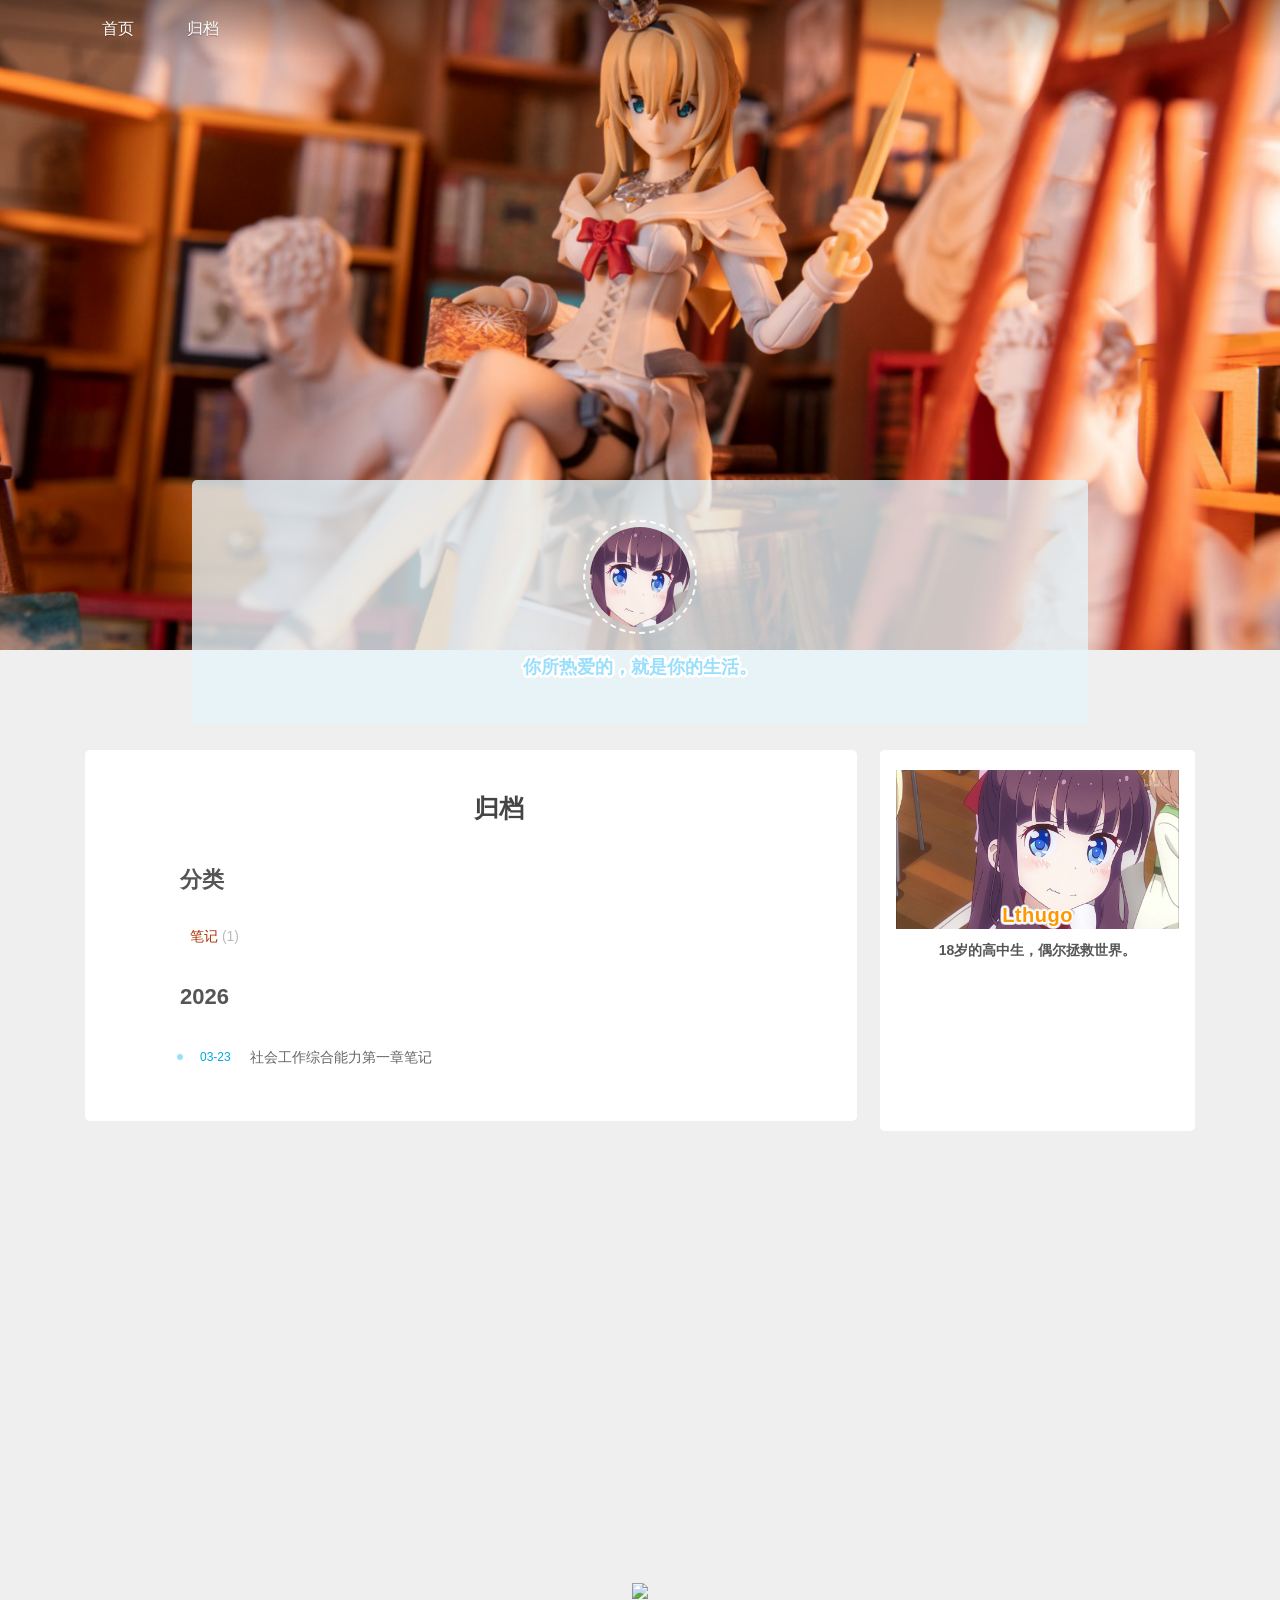
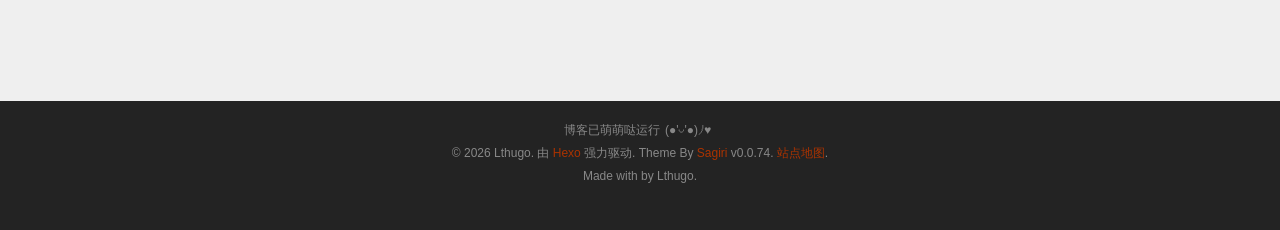
==== commit ddf8b2bb: "Site updated: 2026-03-25 21:01:14" ====
--- a/archives/index.html
+++ b/archives/index.html
@@ -148,6 +148,7 @@
 
 
 
+<script src="/js/fix-toc.js"></script>
 
   <title>Archive | Lthugo</title>
   
@@ -339,7 +340,7 @@
             分类
         </div>
         <div class="category-all">
-          
+          <ul class="category-list"><li class="category-list-item"><a class="category-list-link" href="/categories/%E7%AC%94%E8%AE%B0/">笔记</a><span class="category-list-count">1</span></li></ul>
         </div>
       </div>
 
@@ -366,9 +367,9 @@
 
       <h2 class="post-title">
         
-            <a class="post-title-link scaleup" href="/2026/03/25/hello-world/" itemprop="url">
+            <a class="post-title-link scaleup" href="/2026/03/23/2026-03-22/" itemprop="url">
               
-                <span itemprop="name">Hello World</span>
+                <span itemprop="name">社会工作综合能力第一章笔记</span>
               
             </a>
         
@@ -376,9 +377,9 @@
 
       <div class="post-meta">
         <time class="post-time" itemprop="dateCreated"
-              datetime="2026-03-25T11:17:31+08:00"
-              content="2026-03-25" >
-          03-25
+              datetime="2026-03-23T20:00:00+08:00"
+              content="2026-03-23" >
+          03-23
         </time>
       </div>
 
--- a/css/main.css
+++ b/css/main.css
@@ -1948,7 +1948,7 @@
   width: 4px;
   height: 4px;
   border-radius: 50%;
-  background: #a8ff00;
+  background: #606aff;
 }
 .links-of-blogroll {
   font-size: 13px;
